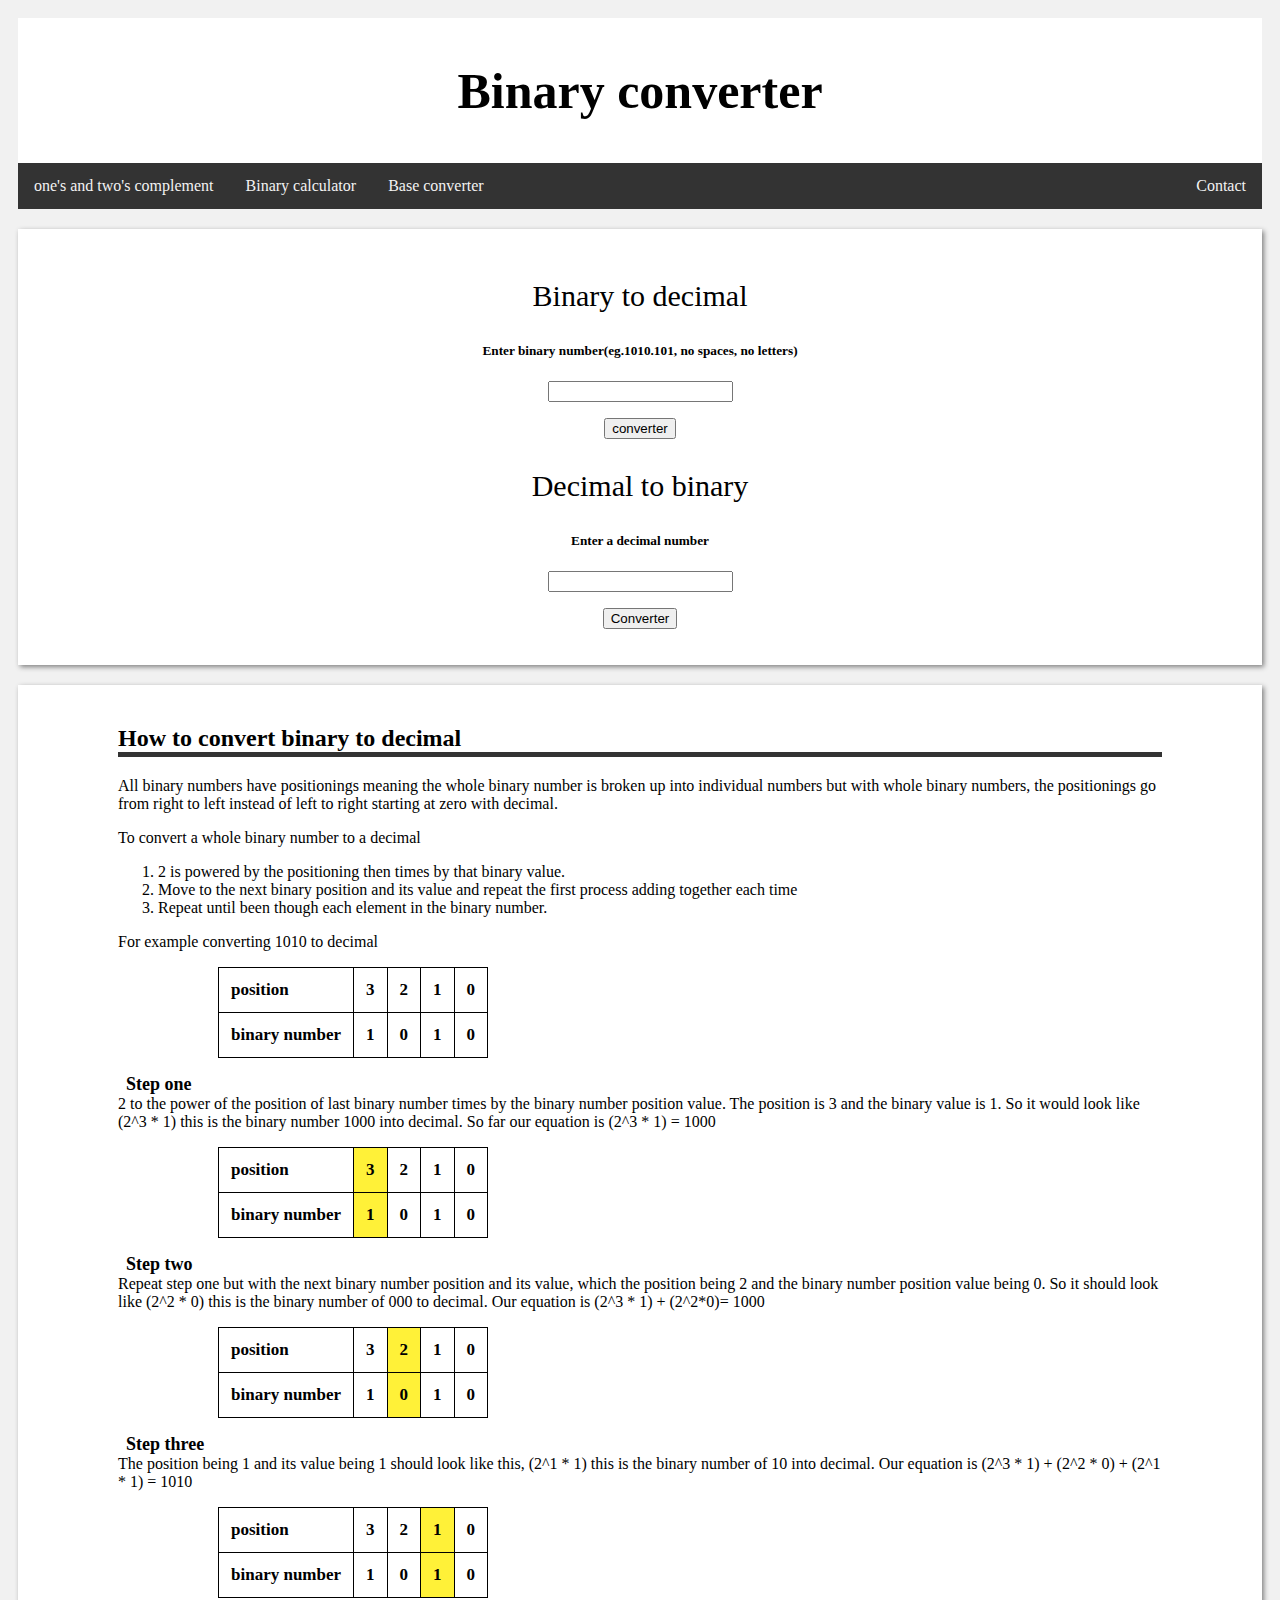
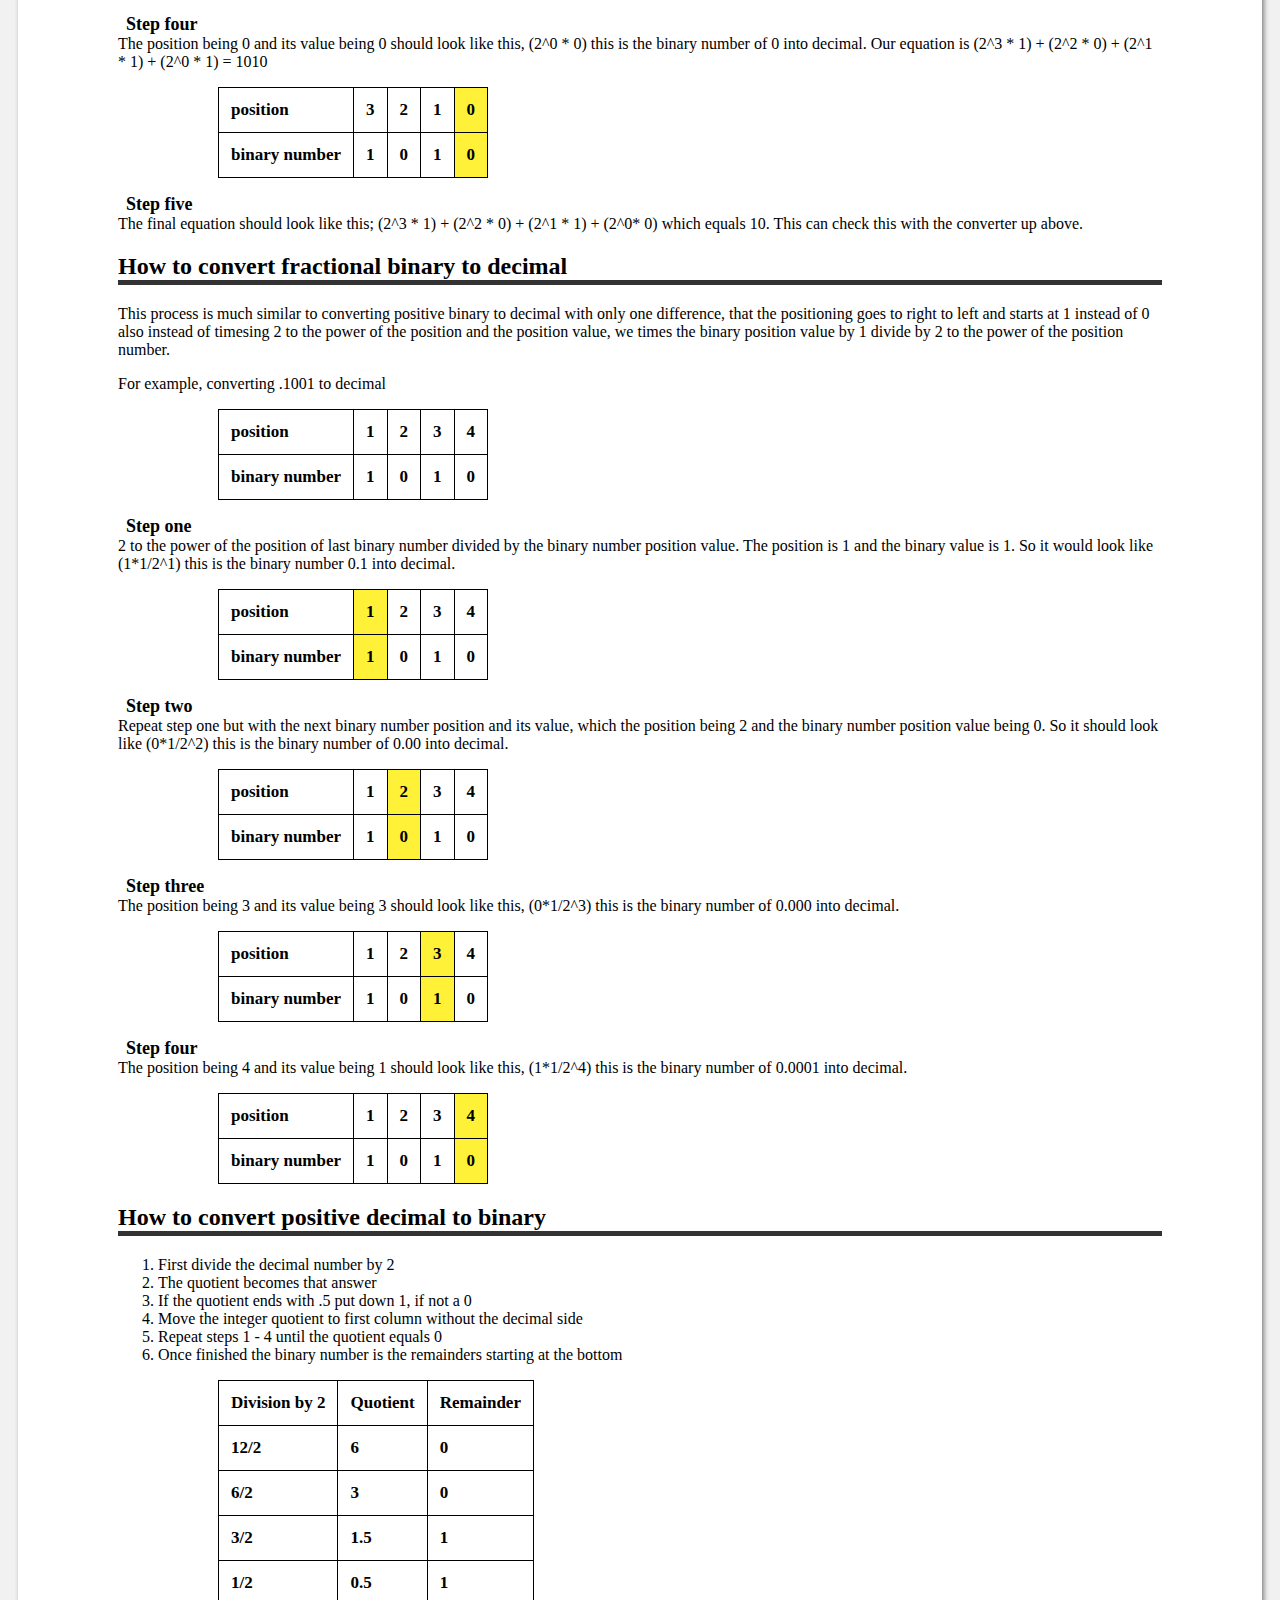
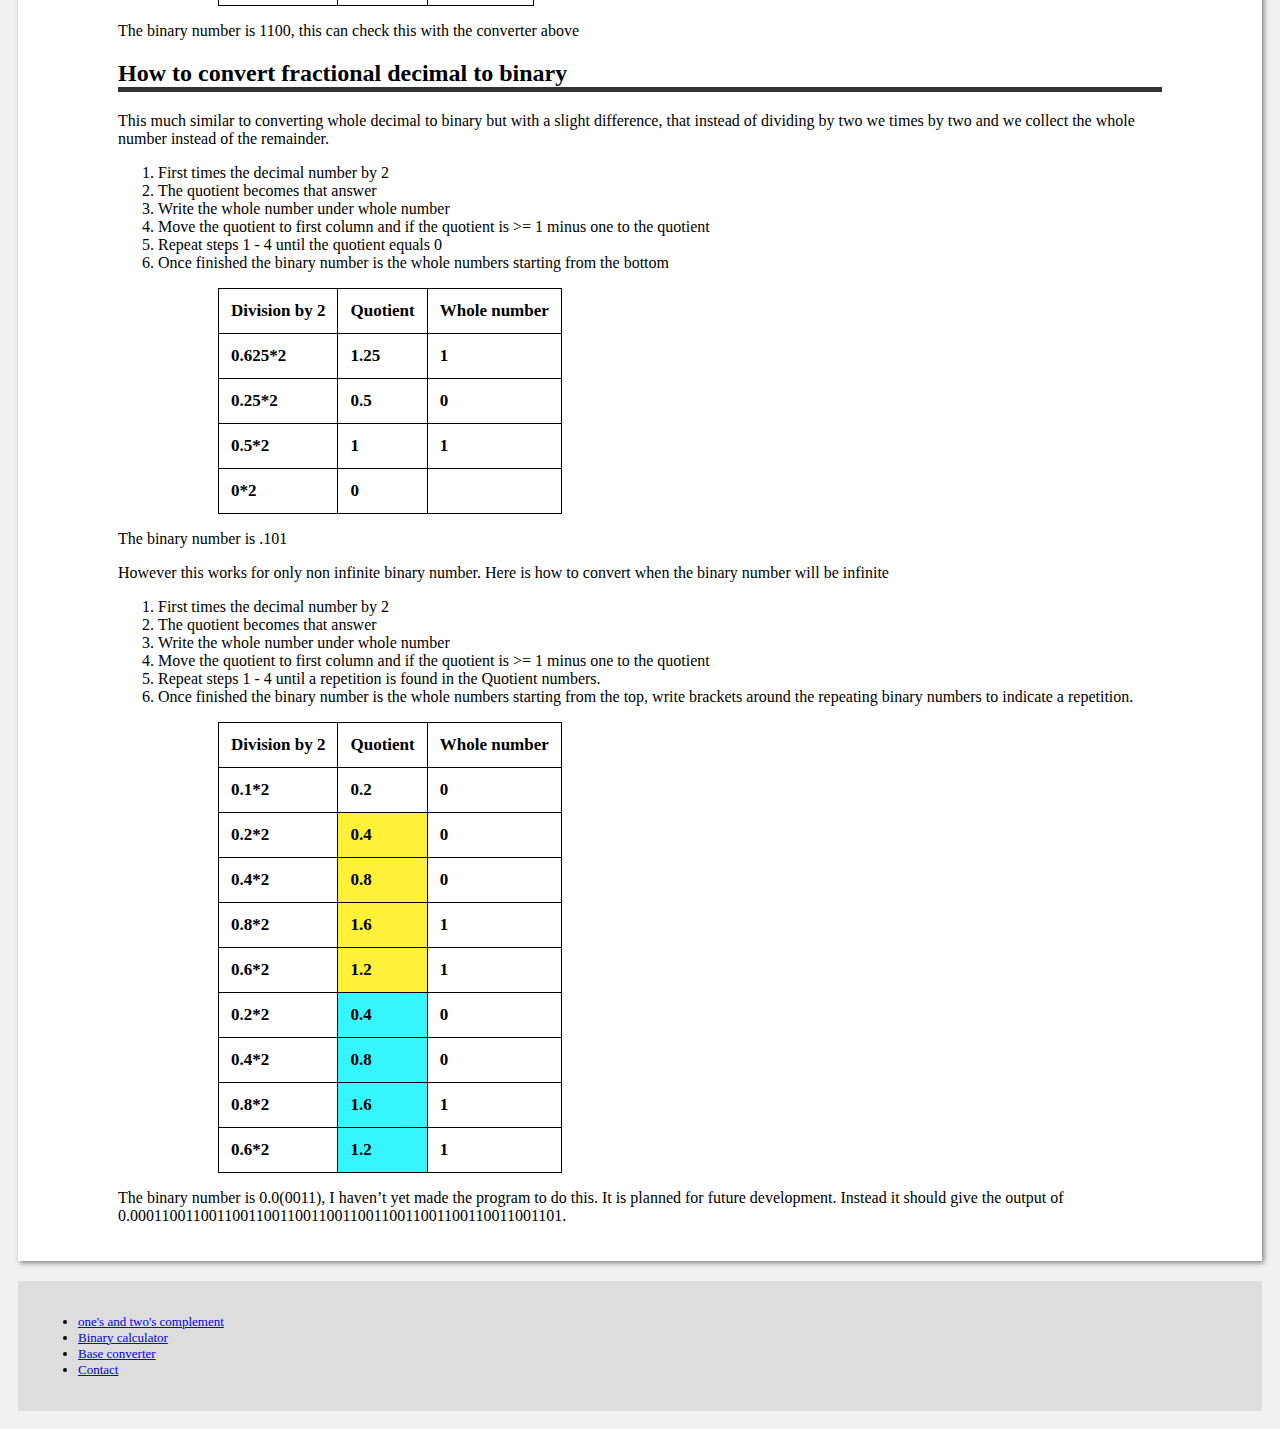
==== index.html @ 607a3d76 "intital comment" ====
<!DOCTYPE html>
<html>
  <head>
      <script src="javaScript.js"></script>
      <link rel="stylesheet" type="text/css" href="Sylesheets.css">
      <link href="https://fonts.googleapis.com/css?family=Fira+Sans" rel="stylesheet">
      <title>Project</title>
  </head>
  <body>

    <div class="header">
      <h1>Binary converter</h1>
    </div>
    <!--this is the links at top of page-->
    <div class="topnav">
      <a href="#">one's and two's complement</a>
      <a href="#">Binary calculator</a>
      <a href="#">Base converter</a>
      <a href="#" style="float:right">Contact</a>
    </div>

    <div class="row">

          <div class="card">
              <div class="column">
                  <p class="heading">Binary to decimal</p>
                  <h5>Enter binary number(eg.1010.101, no spaces, no letters)</h5>
                  <div id="bin_to_dec_body">
                      <p><input type="text" id="num1"></p>
                      <button type="button" onclick="converter()">converter</button>
                      <p id="yeah"></p>
                  </div>
                  <p class="heading">Decimal to binary</h2>
                  <h5>Enter a decimal number</h5>
                  <div id="dec_to_bin_body">
                      <p><input title="num2" type="text" id="num2"></p>
                      <button type="button" onclick="converter1()">Converter</button>
                      <p id="output2"></p>
                  </div>
              </div>

          </div>
          <div class="card">
              <h2>How to convert binary to decimal</h2>
              <p>All binary numbers have positionings meaning the whole binary number is broken up into individual numbers but with whole binary numbers, the positionings go from right to left instead of left to right starting at zero with decimal.</p>
              <p>To convert a whole binary number to a decimal</p>
              <ol>
                <li>2 is powered by the positioning then times by that binary value.</li>
                <li>Move to the next binary position and its value and repeat the first process adding together each time</li>
                <li>Repeat until been though each element in the binary number. </li>
              </ol>
              <P>For example converting 1010 to decimal</p>
              <table>
                <tr>
                  <td>position</td>
                  <td>3</td>
                  <td>2</td>
                  <td>1</td>
                  <td>0</td>
                </tr>
                <tr>
                  <td>binary number</td>
                  <td>1</td>
                  <td>0</td>
                  <td>1</td>
                  <td>0</td>
                </tr>

              </table>

              <p><span class="bold">Step one</span><br>2 to the power of the position of last binary number times by the binary number position value. The position is 3 and the binary value is 1. So it would look like (2^3 * 1) this is the binary number 1000 into decimal. So far our equation is (2^3 * 1) = 1000</p>
              <table>
                <tr>
                  <td>position</td>
                  <td class="yellow">3</td>
                  <td>2</td>
                  <td>1</td>
                  <td>0</td>
                </tr>
                <tr>
                  <td>binary number</td>
                  <td class="yellow">1</td>
                  <td>0</td>
                  <td>1</td>
                  <td>0</td>
                </tr>

              </table>
              <p><span class="bold">Step two</span><br>Repeat step one but with the next binary number position and its value, which the position being 2 and the binary number position value being 0. So it should look like (2^2 * 0) this is the binary number of 000 to decimal. Our equation is (2^3 * 1) + (2^2*0)= 1000</p>
              <table>
                <tr>
                  <td>position</td>
                  <td>3</td>
                  <td class="yellow">2</td>
                  <td>1</td>
                  <td>0</td>
                </tr>
                <tr>
                  <td>binary number</td>
                  <td>1</td>
                  <td class="yellow">0</td>
                  <td>1</td>
                  <td>0</td>
                </tr>

              </table>
              <p><span class="bold">Step three</span><br>The position being 1 and its value being 1 should look like this, (2^1 * 1) this is the binary number of 10 into decimal. Our equation is (2^3 * 1) + (2^2 * 0) + (2^1 * 1) = 1010</p>
              <table>
                <tr>
                  <td>position</td>
                  <td>3</td>
                  <td>2</td>
                  <td class="yellow">1</td>
                  <td>0</td>
                </tr>
                <tr>
                  <td>binary number</td>
                  <td>1</td>
                  <td>0</td>
                  <td class="yellow">1</td>
                  <td>0</td>
                </tr>

              </table>
              <p><span class="bold">Step four</span><br>
              The position being 0 and its value being 0 should look like this, (2^0 * 0) this is the binary number of 0 into decimal. Our equation is (2^3 * 1) + (2^2 * 0) + (2^1 * 1) + (2^0 * 1) = 1010</p>
              <table>
                <tr>
                  <td>position</td>
                  <td>3</td>
                  <td>2</td>
                  <td>1</td>
                  <td class="yellow">0</td>
                </tr>
                <tr>
                  <td>binary number</td>
                  <td>1</td>
                  <td>0</td>
                  <td>1</td>
                  <td class="yellow">0</td>
                </tr>

              </table>
              <p><span class="bold">Step five</span><br>
              The final equation should look like this; (2^3 * 1) + (2^2 * 0) + (2^1 * 1) + (2^0* 0) which equals 10. This can check this with the converter up above. </p>

              <h2>How to convert fractional binary to decimal</h2>
              <p>This process is much similar to converting positive binary to decimal with only one difference, that the positioning goes to right to left and starts at 1 instead of 0 also instead of timesing 2 to the power of the position and the position value, we times the binary position value by 1 divide by 2 to the power of the position number. </p>
              <p>For example, converting .1001 to decimal</p>
              <table>
                  <tr>
                    <td>position</td>
                    <td>1</td>
                    <td>2</td>
                    <td>3</td>
                    <td>4</td>
                  </tr>
                  <tr>
                    <td>binary number</td>
                    <td>1</td>
                    <td>0</td>
                    <td>1</td>
                    <td>0</td>
                  </tr>

              </table>
              <p><span class="bold">Step one</span><br>2 to the power of the position of last binary number divided by the binary number position value. The position is 1 and the binary value is 1. So it would look like (1*1/2^1) this is the binary number 0.1 into decimal.</p>
              <table>
                  <tr>
                    <td>position</td>
                    <td class="yellow">1</td>
                    <td>2</td>
                    <td>3</td>
                    <td>4</td>
                  </tr>
                  <tr>
                    <td>binary number</td>
                    <td class="yellow">1</td>
                    <td>0</td>
                    <td>1</td>
                    <td>0</td>
                  </tr>

              </table>
              <p><span class="bold">Step two</span><br>Repeat step one but with the next binary number position and its value, which the position being 2 and the binary number position value being 0. So it should look like (0*1/2^2) this is the binary number of 0.00 into decimal.</p>
              <table>
                  <tr>
                    <td>position</td>
                    <td>1</td>
                    <td class="yellow">2</td>
                    <td>3</td>
                    <td>4</td>
                  </tr>
                  <tr>
                    <td>binary number</td>
                    <td>1</td>
                    <td class="yellow">0</td>
                    <td>1</td>
                    <td>0</td>
                  </tr>
              </table>
              <p><span class="bold">Step three</span><br>The position being 3 and its value being 3 should look like this, (0*1/2^3) this is the binary number of 0.000 into decimal.</p>
              <table>
                  <tr>
                    <td>position</td>
                    <td>1</td>
                    <td>2</td>
                    <td class="yellow">3</td>
                    <td>4</td>
                  </tr>
                  <tr>
                    <td>binary number</td>
                    <td>1</td>
                    <td>0</td>
                    <td class="yellow">1</td>
                    <td>0</td>
                  </tr>
              </table>
              <p><span class="bold">Step four</span><br>The position being 4 and its value being 1 should look like this, (1*1/2^4) this is the binary number of 0.0001 into decimal.</p>
              <table>
                  <tr>
                    <td>position</td>
                    <td>1</td>
                    <td>2</td>
                    <td>3</td>
                    <td class="yellow">4</td>
                  </tr>
                  <tr>
                    <td>binary number</td>
                    <td>1</td>
                    <td>0</td>
                    <td>1</td>
                    <td class="yellow">0</td>
                  </tr>
              </table>
              <h2>How to convert positive decimal to binary</h2>
              <ol>
                  <li>First divide the decimal number by 2</li>
                  <li>The quotient becomes that answer</li>
                  <li>If the quotient ends with .5 put down 1, if not a 0</li>
                  <li>Move the integer quotient to first column without the decimal side</li>
                  <li>Repeat steps 1 - 4 until the quotient equals 0</li>
                  <li>Once finished the binary number is the remainders starting at the bottom</li>
              </ol>
              <table>
                <tr>
                  <td>Division by 2</td>
                  <td>Quotient</td>
                  <td>Remainder</td>
                </tr>
                <tr>
                  <td>12/2</td>
                  <td>6</td>
                  <td>0</td>
                </tr>
                <tr>
                  <td>6/2</td>
                  <td>3</td>
                  <td>0</td>
                </tr>
                <tr>
                  <td>3/2</td>
                  <td>1.5</td>
                  <td>1</td>
                </tr>
                <tr>
                  <td>1/2</td>
                  <td>0.5</td>
                  <td>1</td>
                </tr>
              </table>
              <p>The binary number is 1100, this can check this with the converter above</p>
              <h2>How to convert fractional decimal to binary</h2>
              <p>This much similar to converting whole decimal to binary but with a slight difference, that instead of dividing by two we times by two and we collect the whole number instead of the remainder.</p>
              <ol>
                <li>First times the decimal number by 2</li>
                <li>The quotient becomes that answer</li>
                <li>Write the whole number under whole number</li>
                <li>Move the quotient to first column and if the quotient is >= 1 minus one to the quotient</li>
                <li>Repeat steps 1 - 4 until the quotient equals 0</li>
                <li>Once finished the binary number is the whole numbers starting from the bottom</li>
              </ol>
              <table>
                <tr>
                  <td>Division by 2</td>
                  <td>Quotient</td>
                  <td>Whole number</td>
                </tr>
                <tr>
                  <td>0.625*2</td>
                  <td>1.25</td>
                  <td>1</td>
                </tr>
                <tr>
                  <td>0.25*2</td>
                  <td>0.5</td>
                  <td>0</td>
                </tr>
                <tr>
                  <td>0.5*2</td>
                  <td>1</td>
                  <td>1</td>
                </tr>
                <tr>
                  <td>0*2</td>
                  <td>0</td>
                  <td></td>
                </tr>
              </table>
              <p>The binary number is .101</p>
              <p>However this works for only non infinite binary number. Here is how to convert when the binary number will be infinite </p>
              <ol>
                <li>First times the decimal number by 2</li>
                <li>The quotient becomes that answer</li>
                <li>Write the whole number under whole number</li>
                <li>Move the quotient to first column and if the quotient is >= 1 minus one to the quotient</li>
                <li>Repeat steps 1 - 4 until a repetition is found in the Quotient numbers.</li>
                <li>Once finished the binary number is the whole numbers starting from the top, write brackets around the repeating binary numbers to indicate a repetition. </li>
              </ol>
              <table>
                <tr>
                  <td>Division by 2</td>
                  <td>Quotient</td>
                  <td>Whole number</td>
                </tr>
                <tr>
                  <td>0.1*2</td>
                  <td>0.2</td>
                  <td>0</td>
                </tr>
                <tr>
                  <td>0.2*2</td>
                  <td class="yellow">0.4</td>
                  <td>0</td>
                </tr>
                <tr>
                  <td>0.4*2</td>
                  <td class="yellow">0.8</td>
                  <td>0</td>
                </tr>
                <tr>
                  <td>0.8*2</td>
                  <td class="yellow">1.6</td>
                  <td>1</td>
                </tr>
                <tr>
                  <td>0.6*2</td>
                  <td class="yellow">1.2</td>
                  <td>1</td>
                </tr>
                <tr>
                  <td>0.2*2</td>
                  <td class="blue">0.4</td>
                  <td>0</td>
                </tr>
                <tr>
                  <td>0.4*2</td>
                  <td class="blue">0.8</td>
                  <td>0</td>
                </tr>
                <tr>
                  <td>0.8*2</td>
                  <td class="blue">1.6</td>
                  <td>1</td>
                </tr>
                <tr>
                  <td>0.6*2</td>
                  <td class="blue">1.2</td>
                  <td>1</td>
                </tr>
              </table>
              <p>The binary number is 0.0(0011), I haven’t yet made the program to do this. It is planned for future development. Instead it should give the output of 0.0001100110011001100110011001100110011001100110011001101.</p>




          </div>

    </div>
  <!--This is the footer with links-->
    <div class="footer">
      <ul>
        <li><a href="#">one's and two's complement</a></li>
        <li><a href="#">Binary calculator</a></li>
        <li><a href="#">Base converter</a></li>
        <li><a href="#">Contact</a></li>
      </ul>

    </div>

  </body>
</html>
---- Sylesheets.css ----
* {
    box-sizing: border-box;
}

body {
    /*font-family: 'Fira Sans', sans-serif;*/
    padding: 10px;
    background: #f1f1f1;
}

/* Header/Blog Title */
.header {
    padding: 10px;
    text-align: center;
    background: white;
}

.header h1 {
    font-size: 50px;
}

/* Style the top navigation bar */
.topnav {
    overflow: hidden;
    background-color: #333;
}

/* Style the topnav links */
.topnav a {
    float: left;
    display: block;
    color: #f2f2f2;
    text-align: center;
    padding: 14px 16px;
    text-decoration: none;
}

/* Change color on hover */
.topnav a:hover {
    background-color: #ddd;
    color: black;
}

/* Add a card effect for articles */
.card {
    background-color: white;
    padding: 20px 100px 20px 100px;
    margin-top: 20px;
    box-shadow: 2px 2px 5px grey;
}
h2{
  border-bottom: 5px solid #333333;
}
.heading{
  font-size:30px
}
/* Clear floats after the columns */
.row:after {
    content: "";
    display: table;
    clear: both;
}
/*Tables*/
table, tr, td {
    border: 1px solid black;
    border-collapse: collapse;
    padding: 12px;
    font-size: 17px;
    font-weight: bolder;
    margin-left: 100px;
}
.yellow{
  background-color: #fff138;
}
.blue{
  background-color: #37f5ff;
}

/* Footer */
.footer {
    padding: 20px;
    text-align: center;
    background: #ddd;
    margin-top: 20px;
    font-size: small;
    text-align: left;
    color: black;
    text-decoration: none;
}
.column{
  margin: 0 auto;
  display: block;
  text-align: center;
}

.bold{
  font-weight: bolder;
  font-size: 18px;
  margin-left: 8px;
}

/* Responsive layout - when the screen is less than 400px wide, make the navigation links stack on top of each other instead of next to each other */
@media screen and (max-width: 400px) {
    .topnav a {
        float: none;
        width: 100%;
    }
}
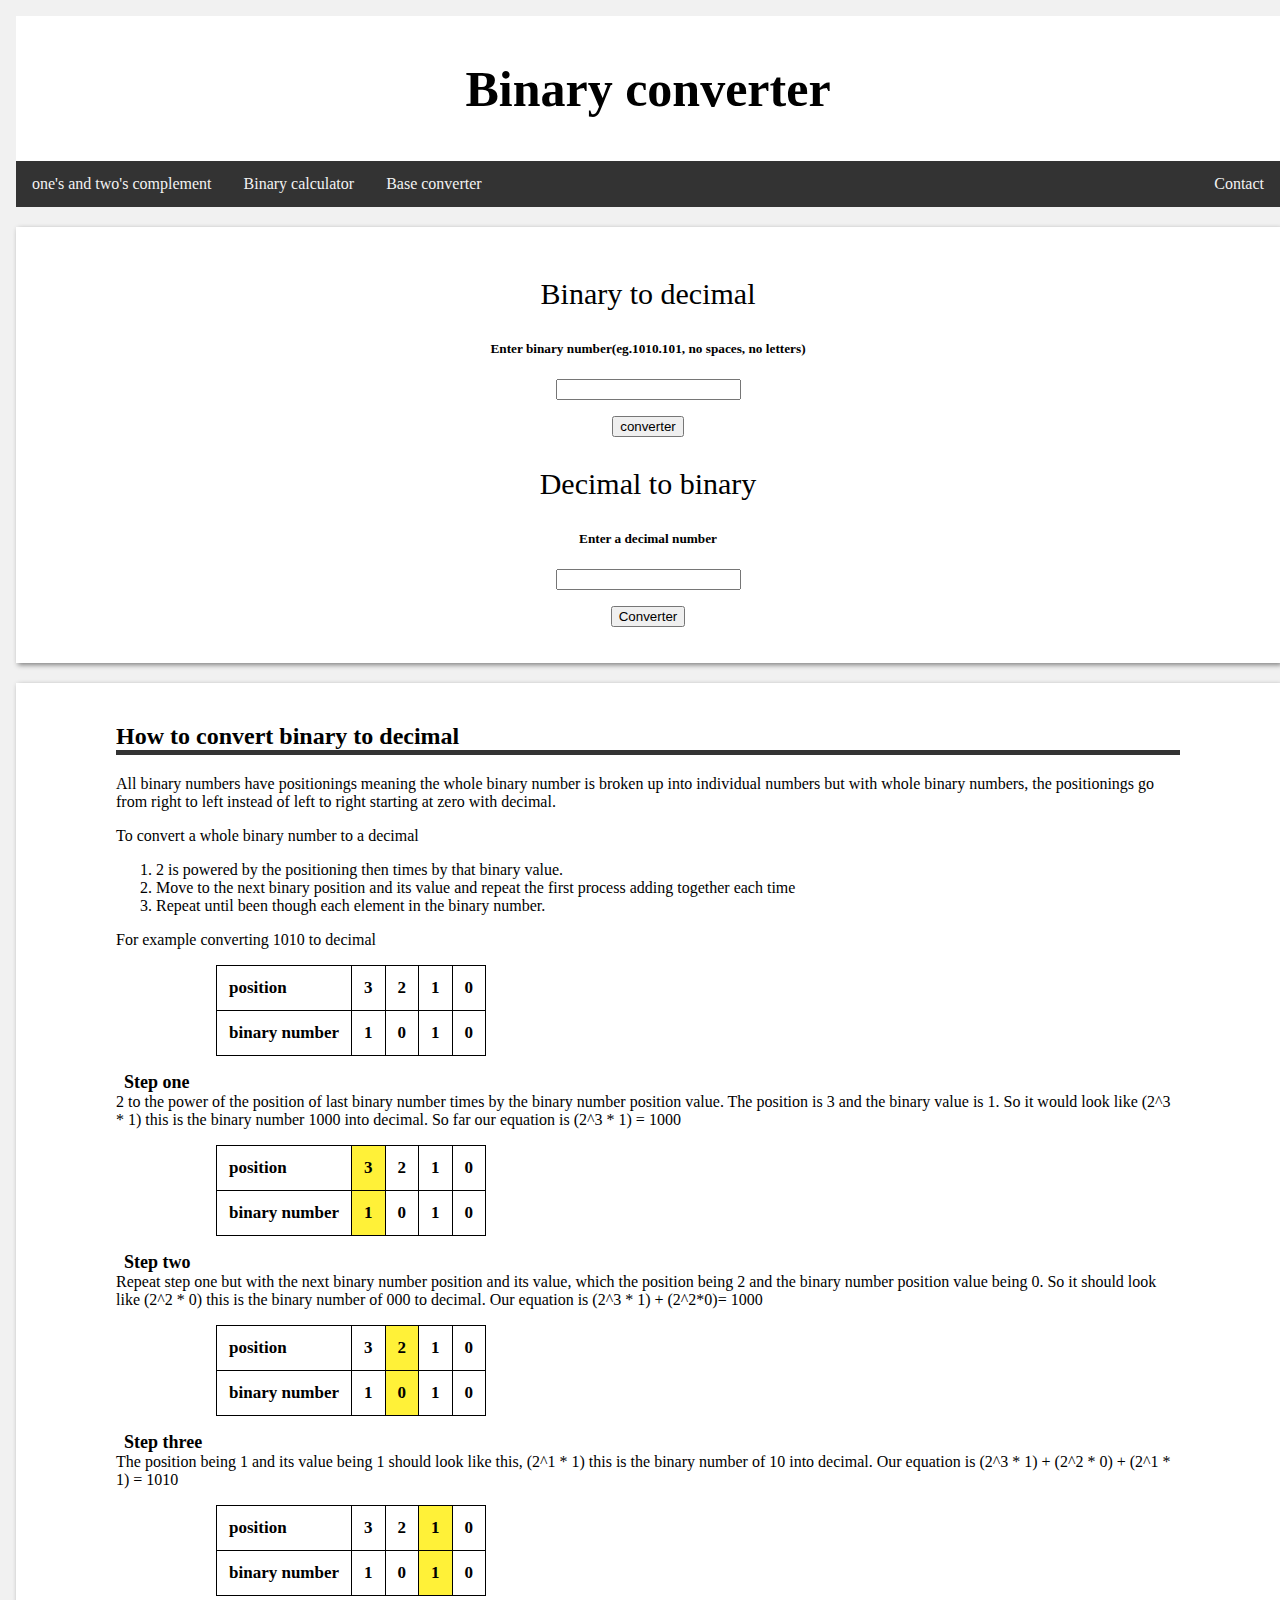
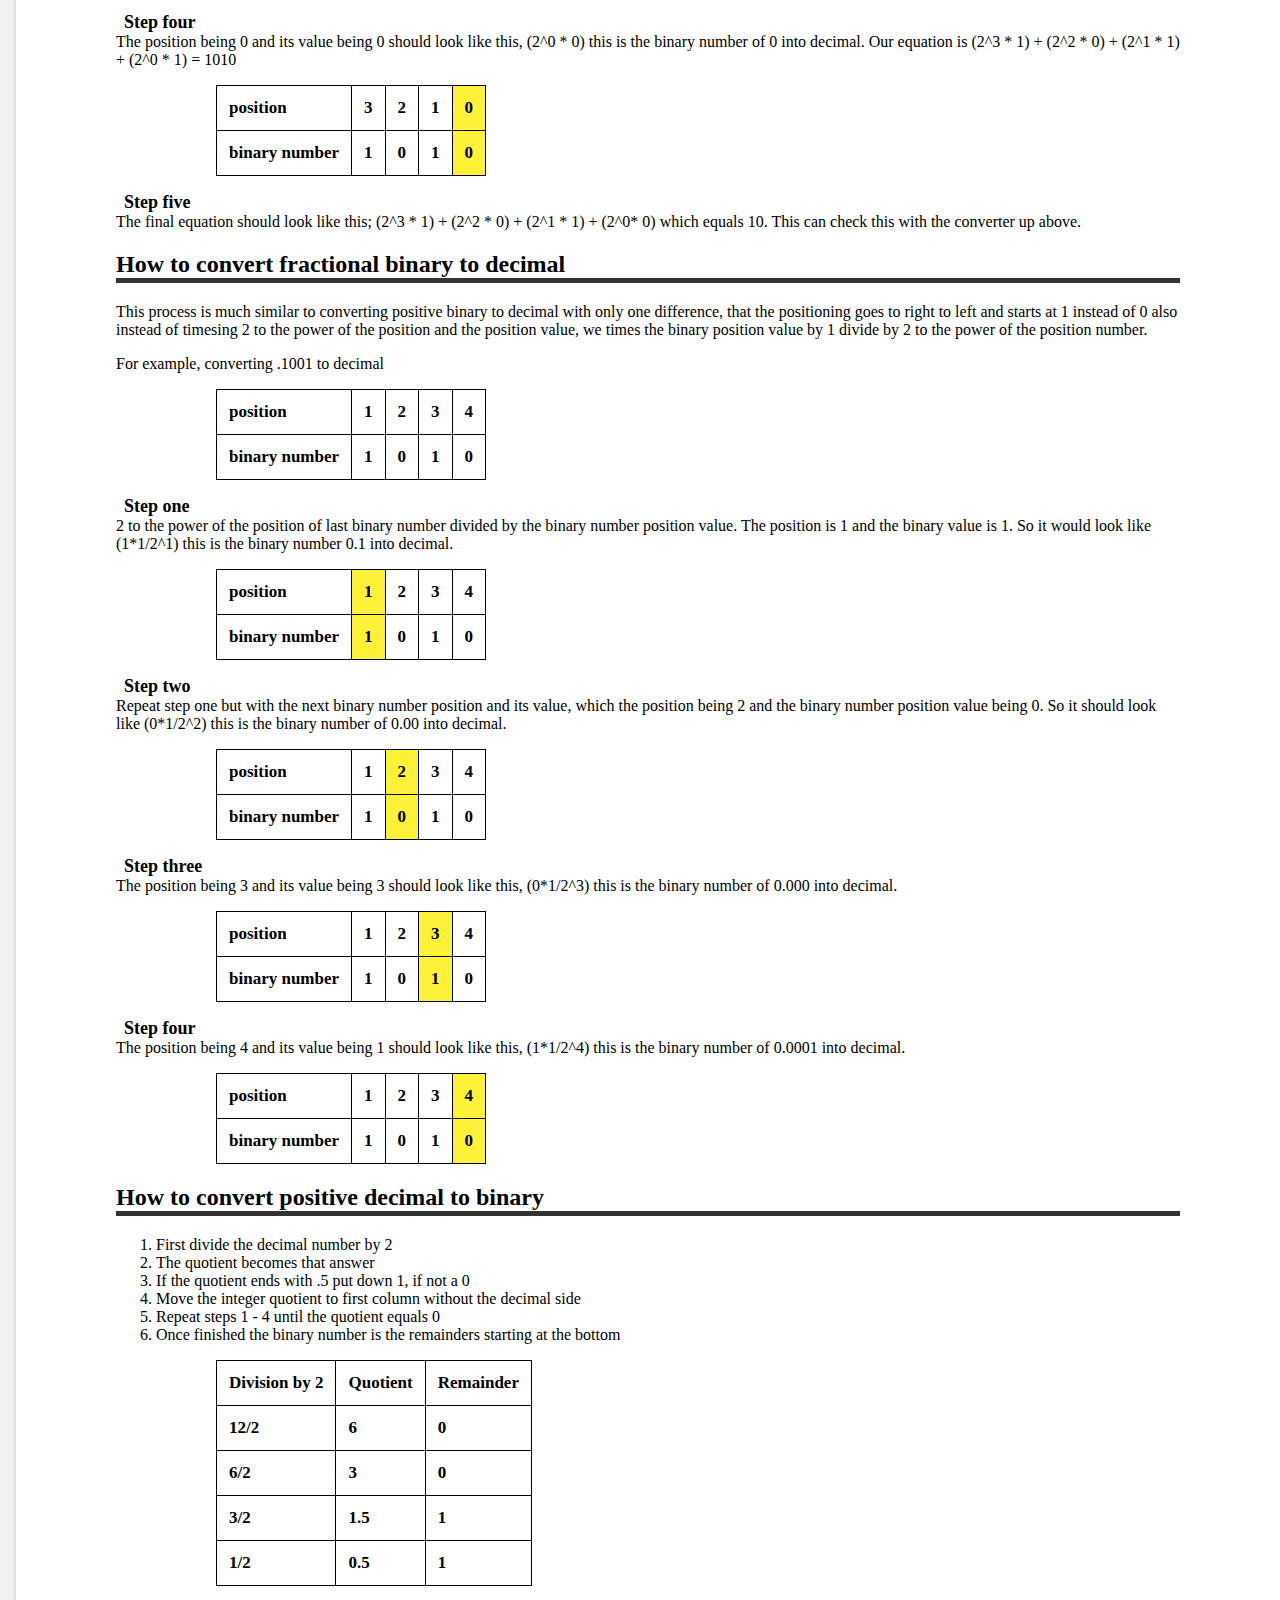
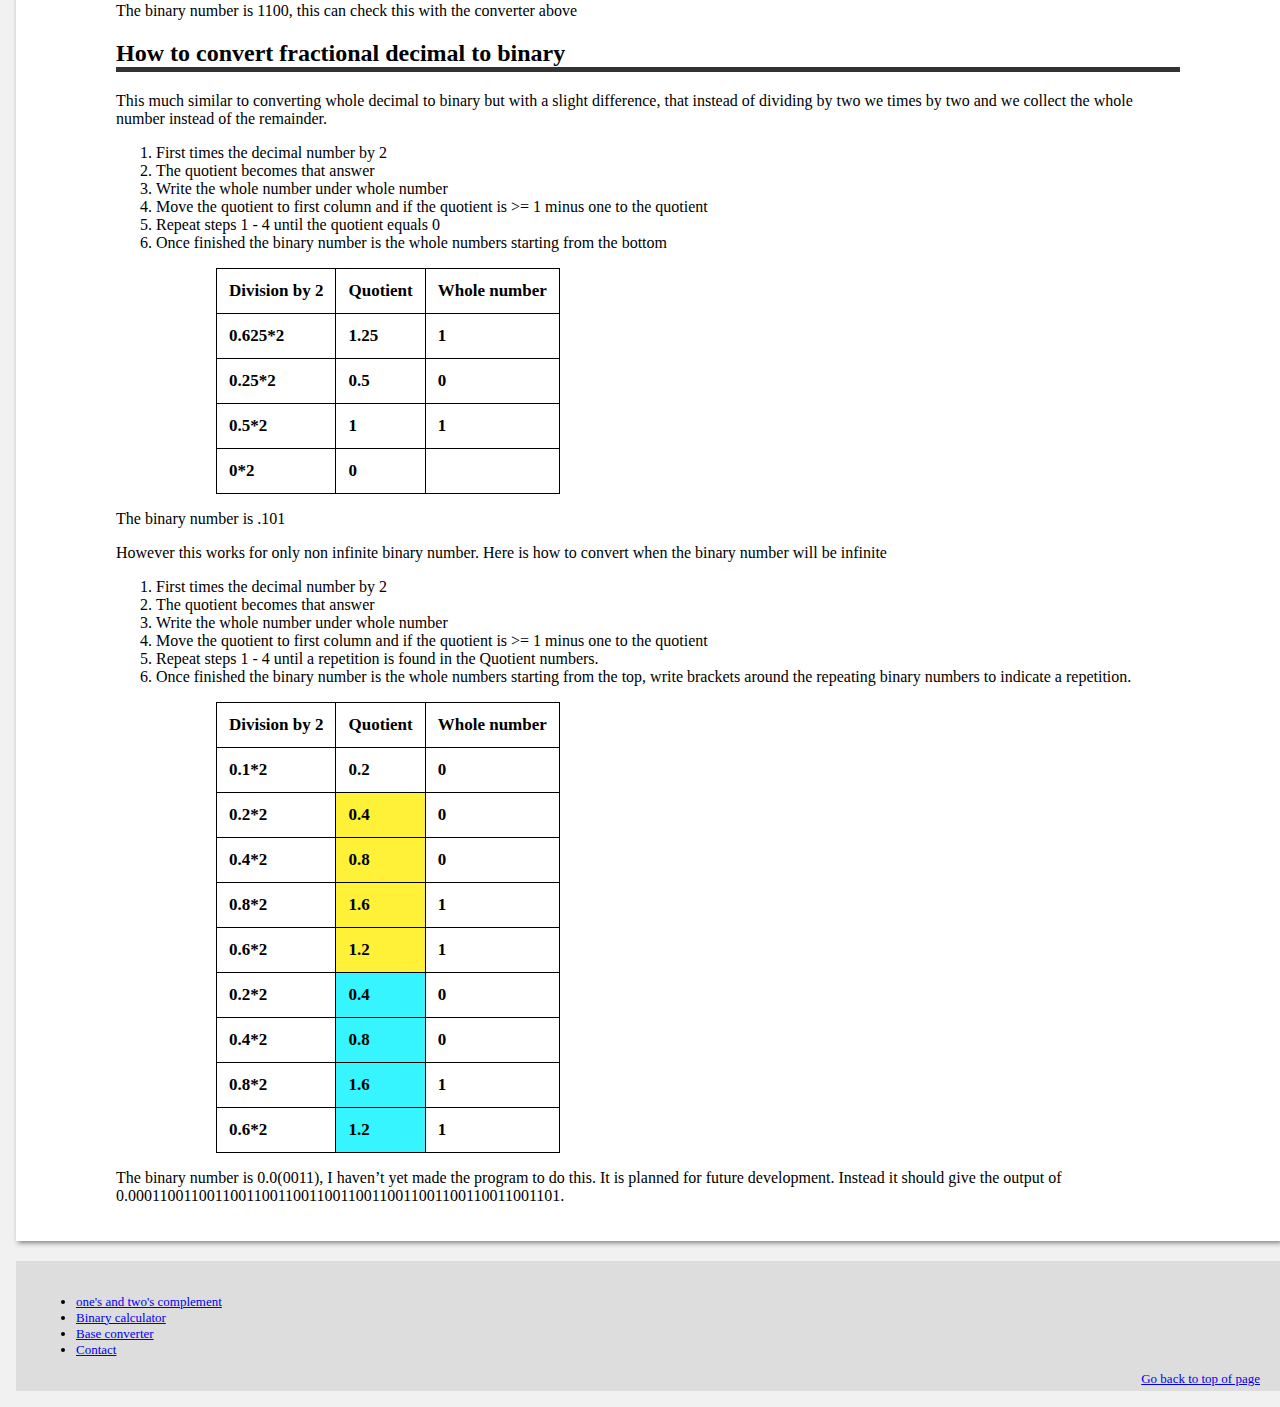
==== commit 89eb51f9: "intital comment" ====
--- a/index.html
+++ b/index.html
@@ -2,14 +2,16 @@
 <!DOCTYPE html>
 <html>
   <head>
+      <!--This import the css and javascript files-->
       <script src="javaScript.js"></script>
       <link rel="stylesheet" type="text/css" href="Sylesheets.css">
       <link href="https://fonts.googleapis.com/css?family=Fira+Sans" rel="stylesheet">
+      <meta name="viewport" content ="width=device-width, initial-scale=1, user-scalable=yes" />
       <title>Project</title>
   </head>
   <body>
-
-    <div class="header">
+    <!--The head of the page with the heading-->
+    <div class="header" name="top">
       <h1>Binary converter</h1>
     </div>
     <!--this is the links at top of page-->
@@ -19,28 +21,30 @@
       <a href="#">Base converter</a>
       <a href="#" style="float:right">Contact</a>
     </div>
-
+    <!--Row is the body of the website-->
     <div class="row">
-
+          <!--Card is the body broken up into smaller sections and this one is about converters-->
           <div class="card">
+              <!--Column is where the converters are located-->
               <div class="column">
                   <p class="heading">Binary to decimal</p>
                   <h5>Enter binary number(eg.1010.101, no spaces, no letters)</h5>
                   <div id="bin_to_dec_body">
                       <p><input type="text" id="num1"></p>
-                      <button type="button" onclick="converter()">converter</button>
+                      <button type="button" onclick="binary_checker()">converter</button>
                       <p id="yeah"></p>
                   </div>
                   <p class="heading">Decimal to binary</h2>
                   <h5>Enter a decimal number</h5>
                   <div id="dec_to_bin_body">
                       <p><input title="num2" type="text" id="num2"></p>
-                      <button type="button" onclick="converter1()">Converter</button>
+                      <button type="button" onclick="decimal_checker()">Converter</button>
                       <p id="output2"></p>
                   </div>
               </div>
 
           </div>
+          <!--This card is about explaining how to convert manually-->
           <div class="card">
               <h2>How to convert binary to decimal</h2>
               <p>All binary numbers have positionings meaning the whole binary number is broken up into individual numbers but with whole binary numbers, the positionings go from right to left instead of left to right starting at zero with decimal.</p>
@@ -386,7 +390,7 @@
         <li><a href="#">Base converter</a></li>
         <li><a href="#">Contact</a></li>
       </ul>
-
+      <a href="#top" style="float:right">Go back to top of page</a>
     </div>
 
   </body>
--- a/Sylesheets.css
+++ b/Sylesheets.css
@@ -4,9 +4,9 @@
 }
 
 body {
-    /*font-family: 'Fira Sans', sans-serif;*/
-    padding: 10px;
+    padding: 8px;
     background: #f1f1f1;
+    width: 100%;
 }
 
 /* Header/Blog Title */
@@ -106,4 +106,11 @@
         float: none;
         width: 100%;
     }
+    body{
+      padding: 5px;
+    }
+    table{
+      padding: 6px;
+    }
+
 }
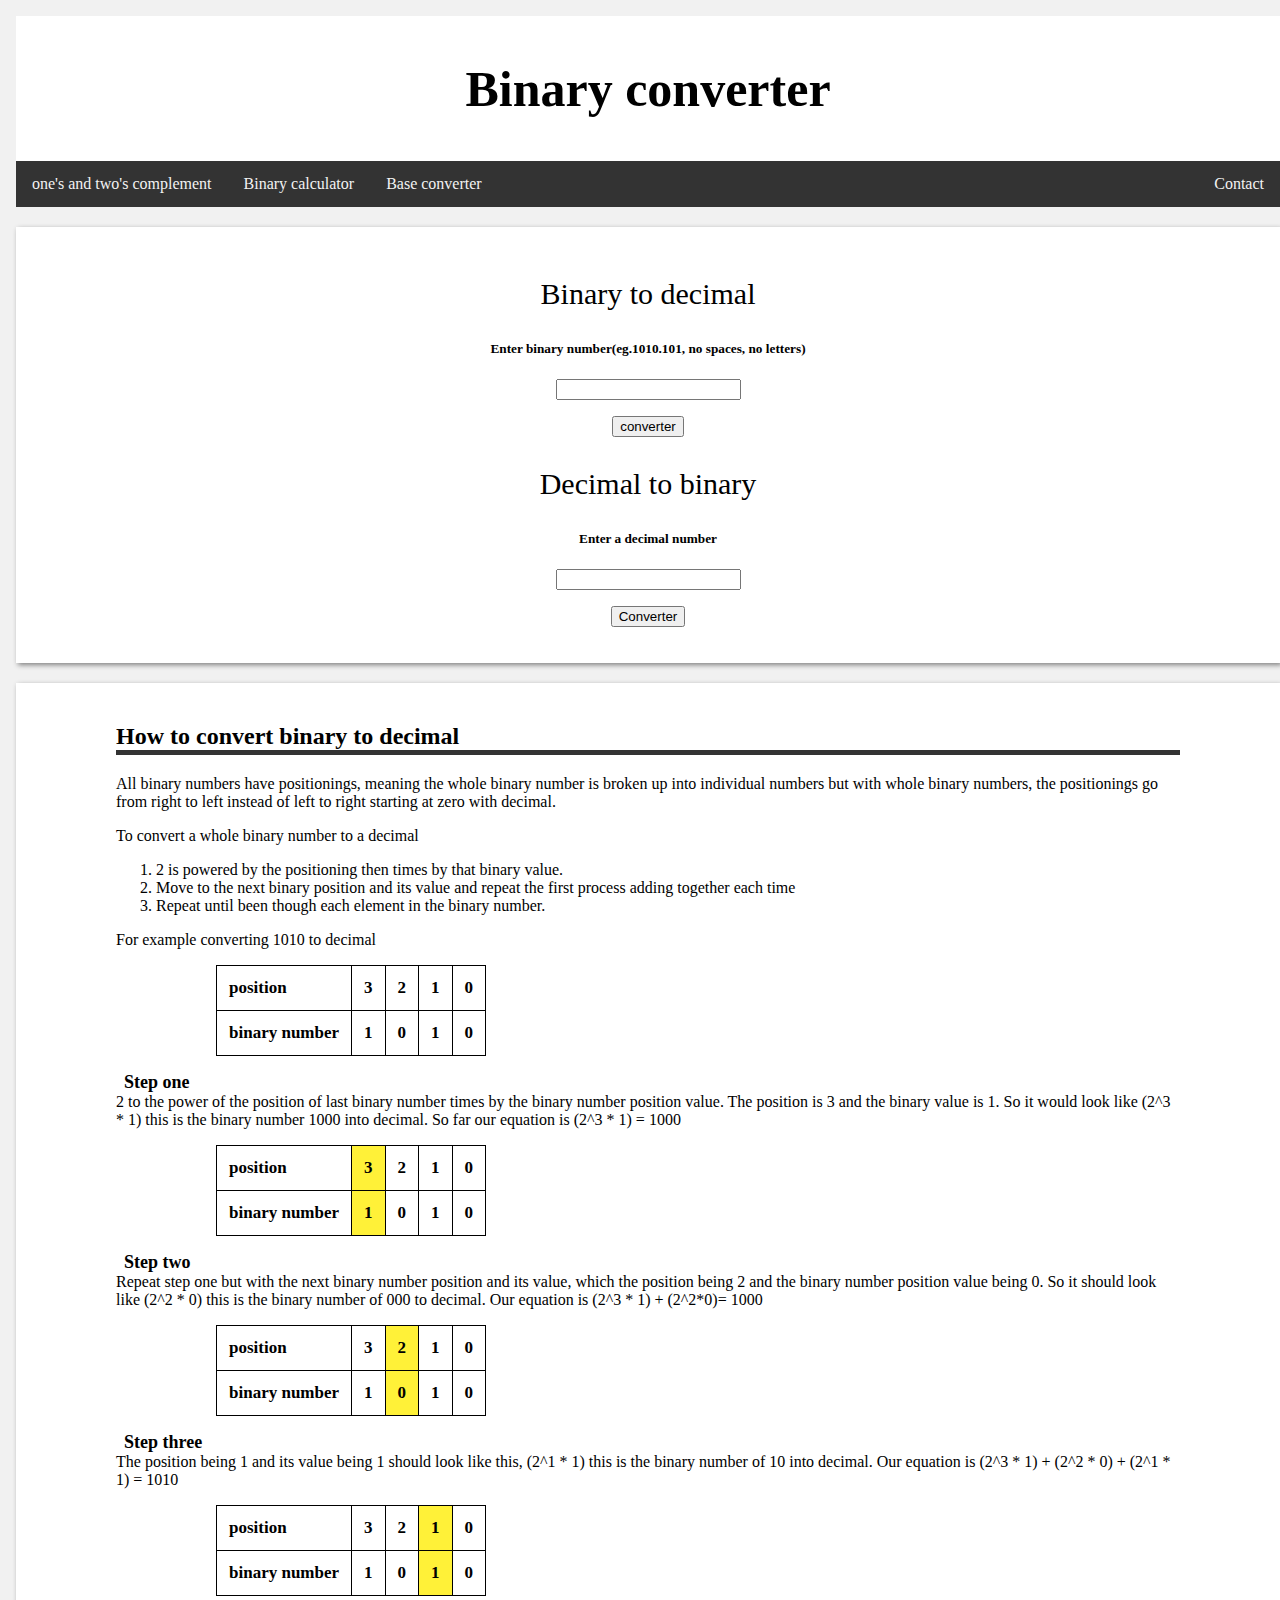
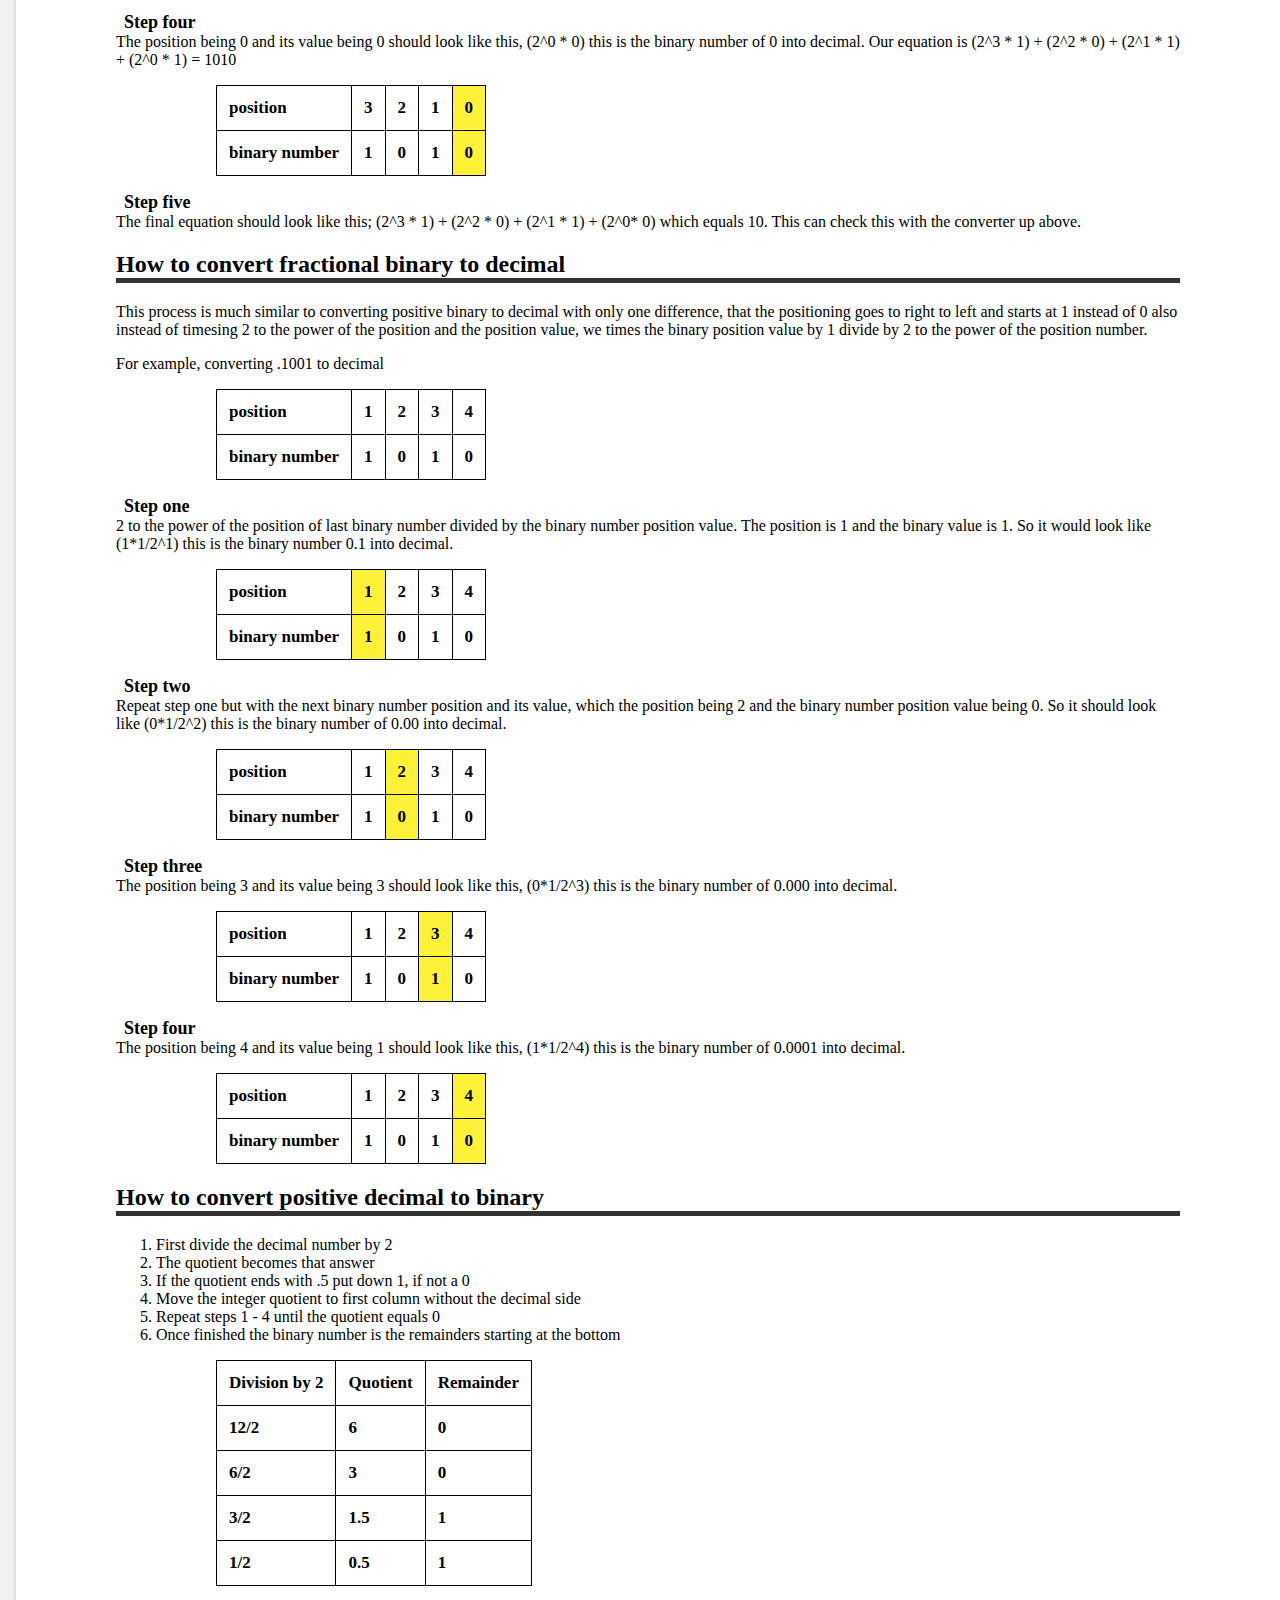
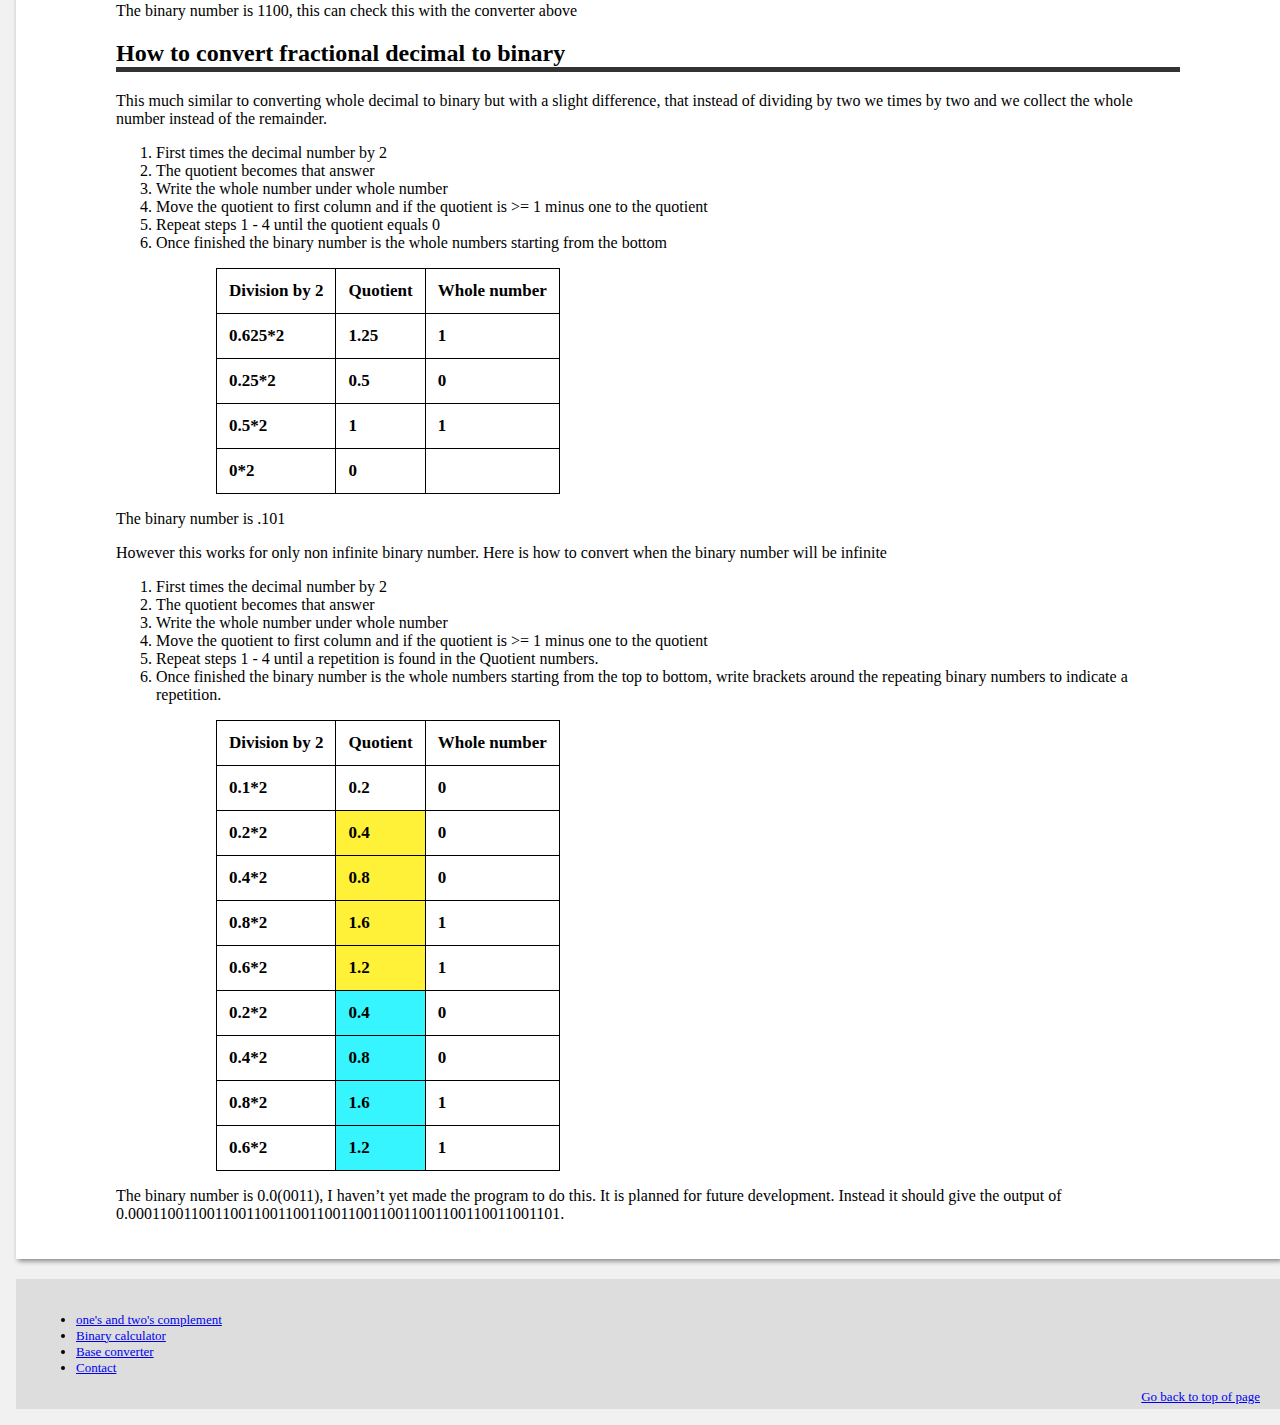
==== commit 54d5271b: "intital comment" ====
--- a/index.html
+++ b/index.html
@@ -47,7 +47,7 @@
           <!--This card is about explaining how to convert manually-->
           <div class="card">
               <h2>How to convert binary to decimal</h2>
-              <p>All binary numbers have positionings meaning the whole binary number is broken up into individual numbers but with whole binary numbers, the positionings go from right to left instead of left to right starting at zero with decimal.</p>
+              <p>All binary numbers have positionings, meaning the whole binary number is broken up into individual numbers but with whole binary numbers, the positionings go from right to left instead of left to right starting at zero with decimal.</p>
               <p>To convert a whole binary number to a decimal</p>
               <ol>
                 <li>2 is powered by the positioning then times by that binary value.</li>
@@ -320,7 +320,7 @@
                 <li>Write the whole number under whole number</li>
                 <li>Move the quotient to first column and if the quotient is >= 1 minus one to the quotient</li>
                 <li>Repeat steps 1 - 4 until a repetition is found in the Quotient numbers.</li>
-                <li>Once finished the binary number is the whole numbers starting from the top, write brackets around the repeating binary numbers to indicate a repetition. </li>
+                <li>Once finished the binary number is the whole numbers starting from the top to bottom, write brackets around the repeating binary numbers to indicate a repetition. </li>
               </ol>
               <table>
                 <tr>
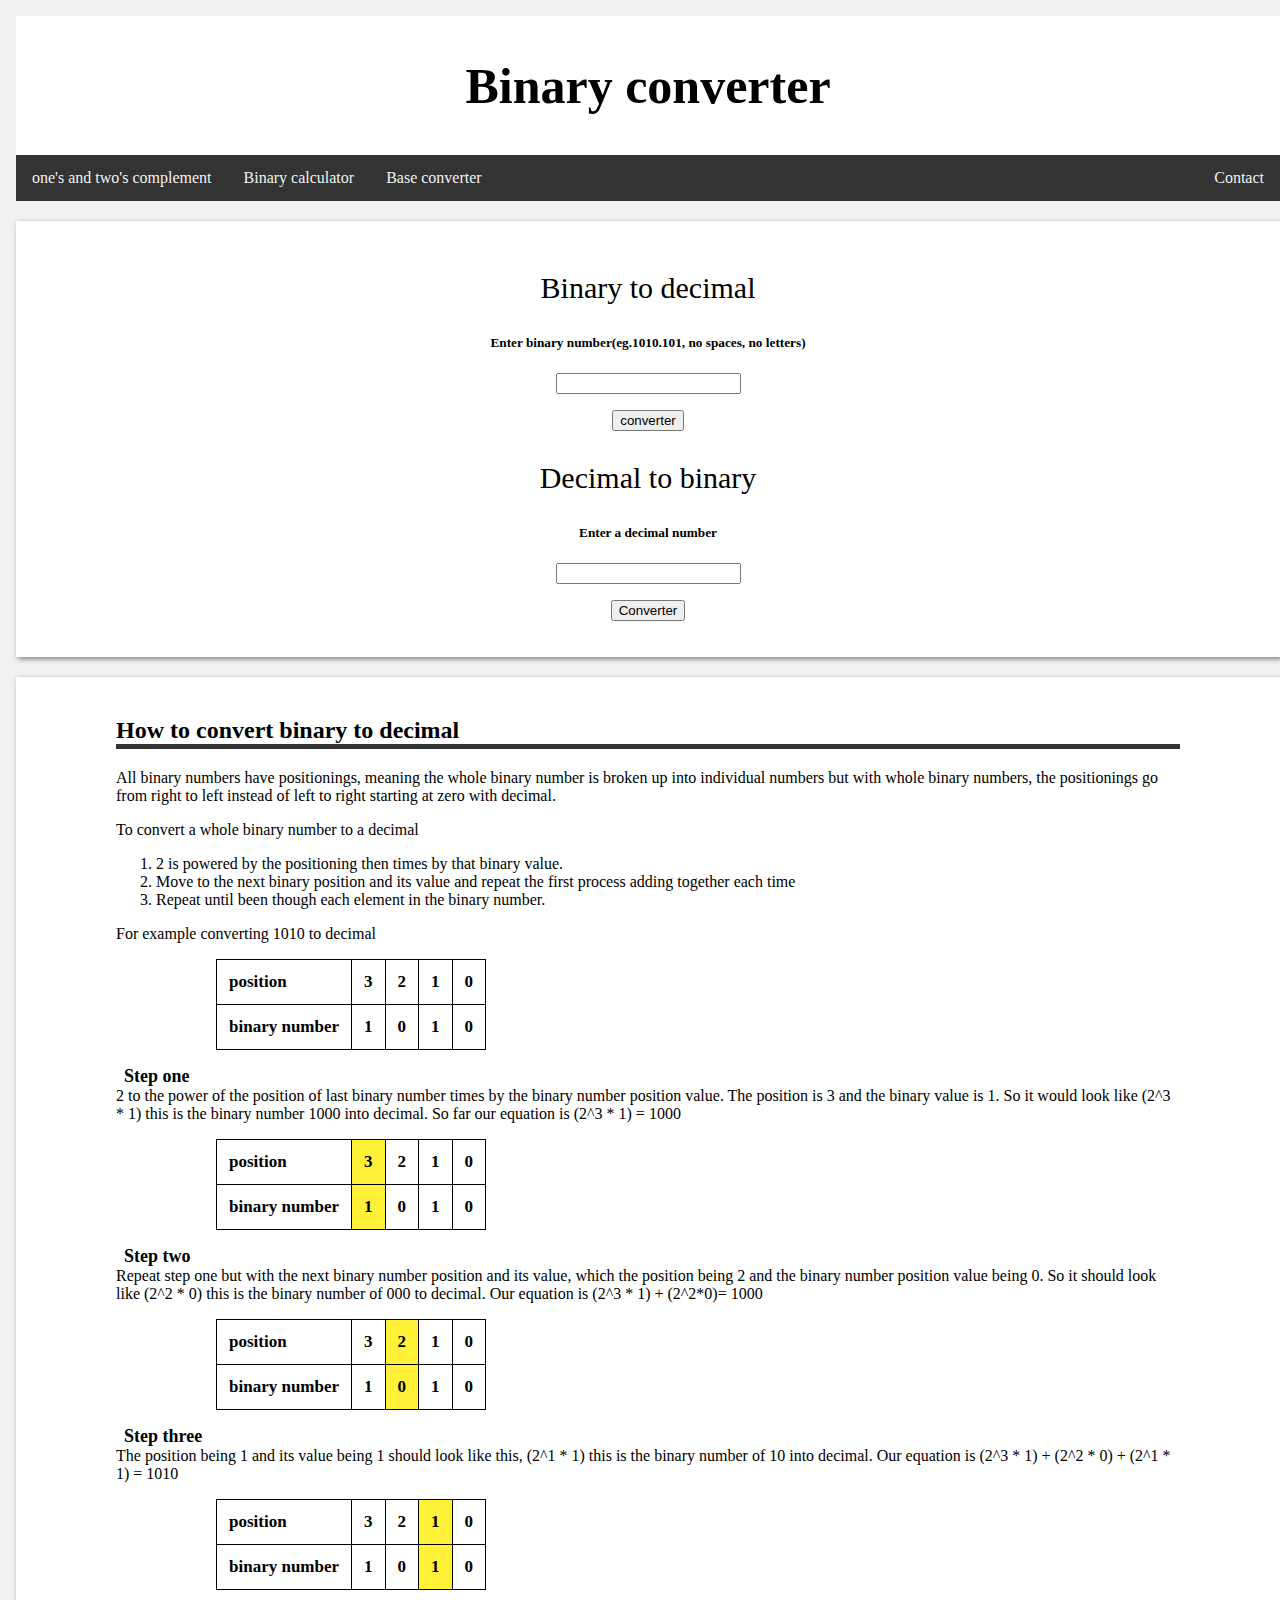
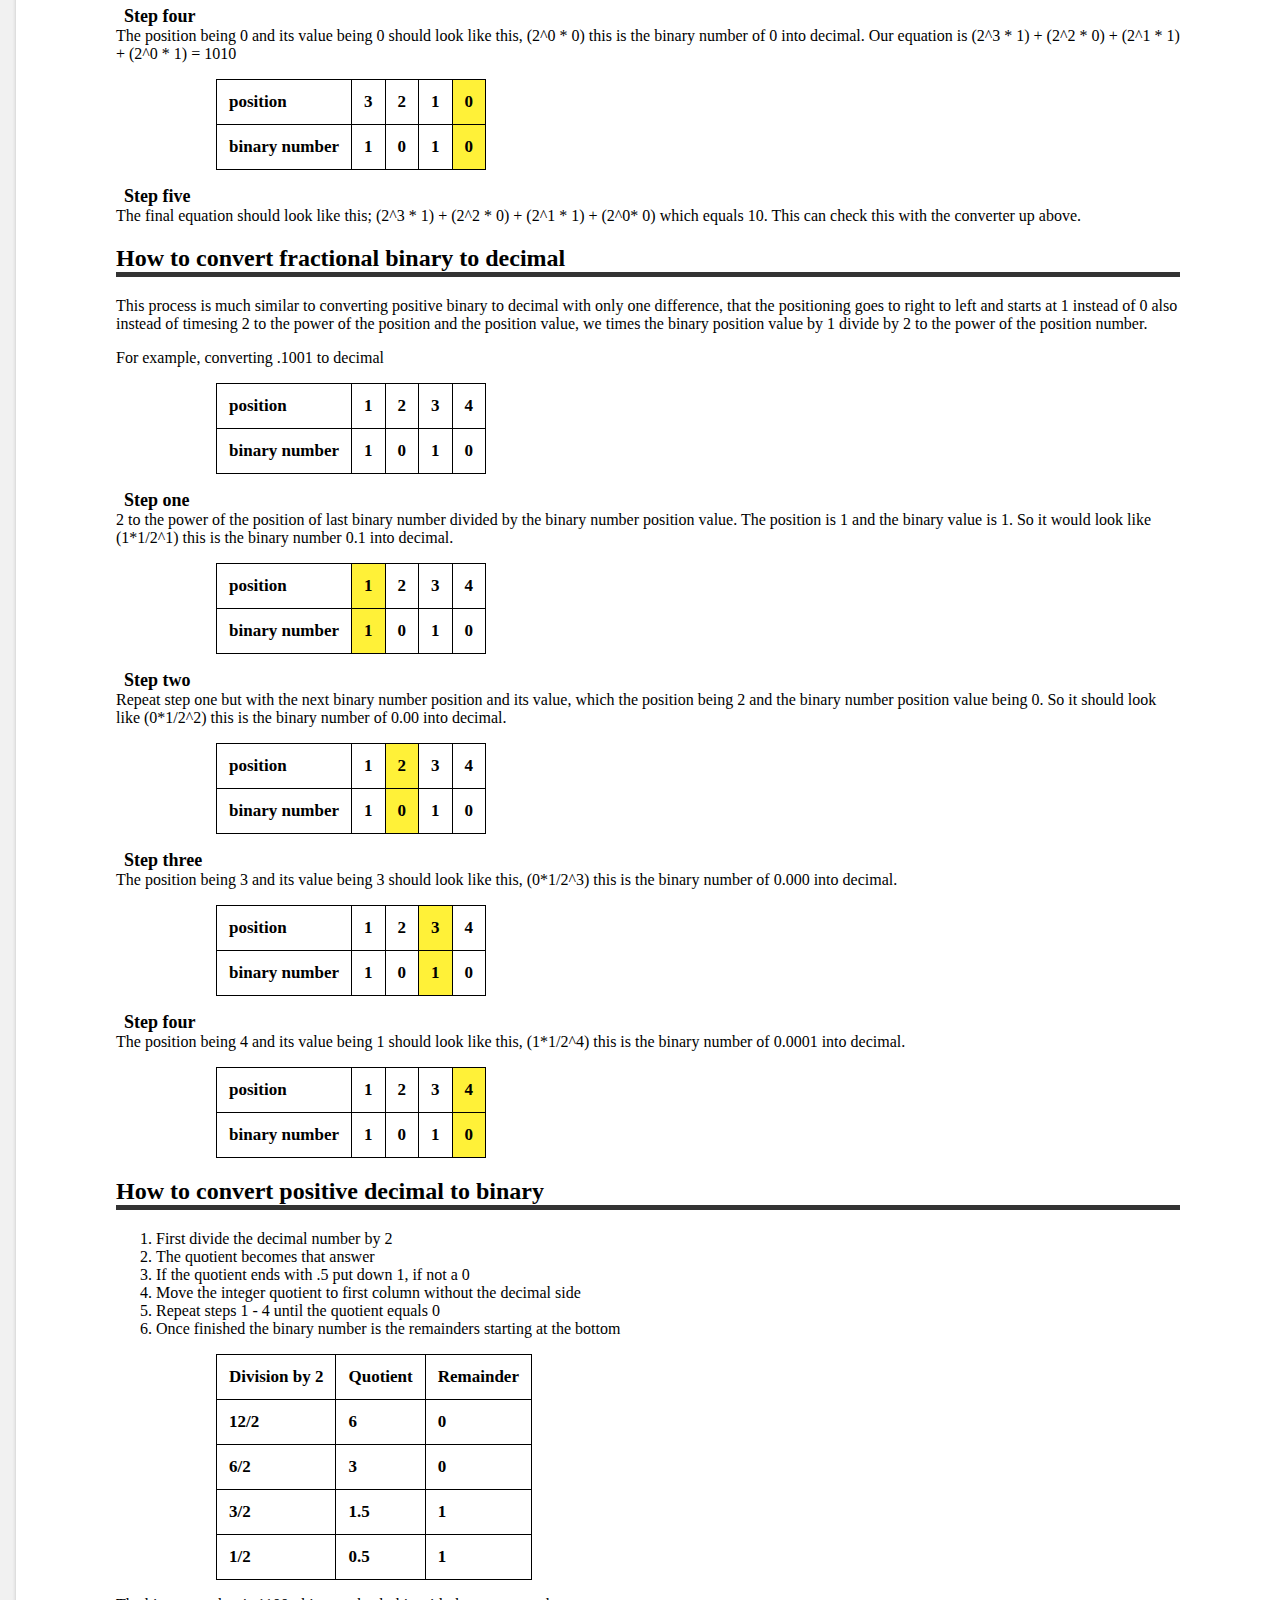
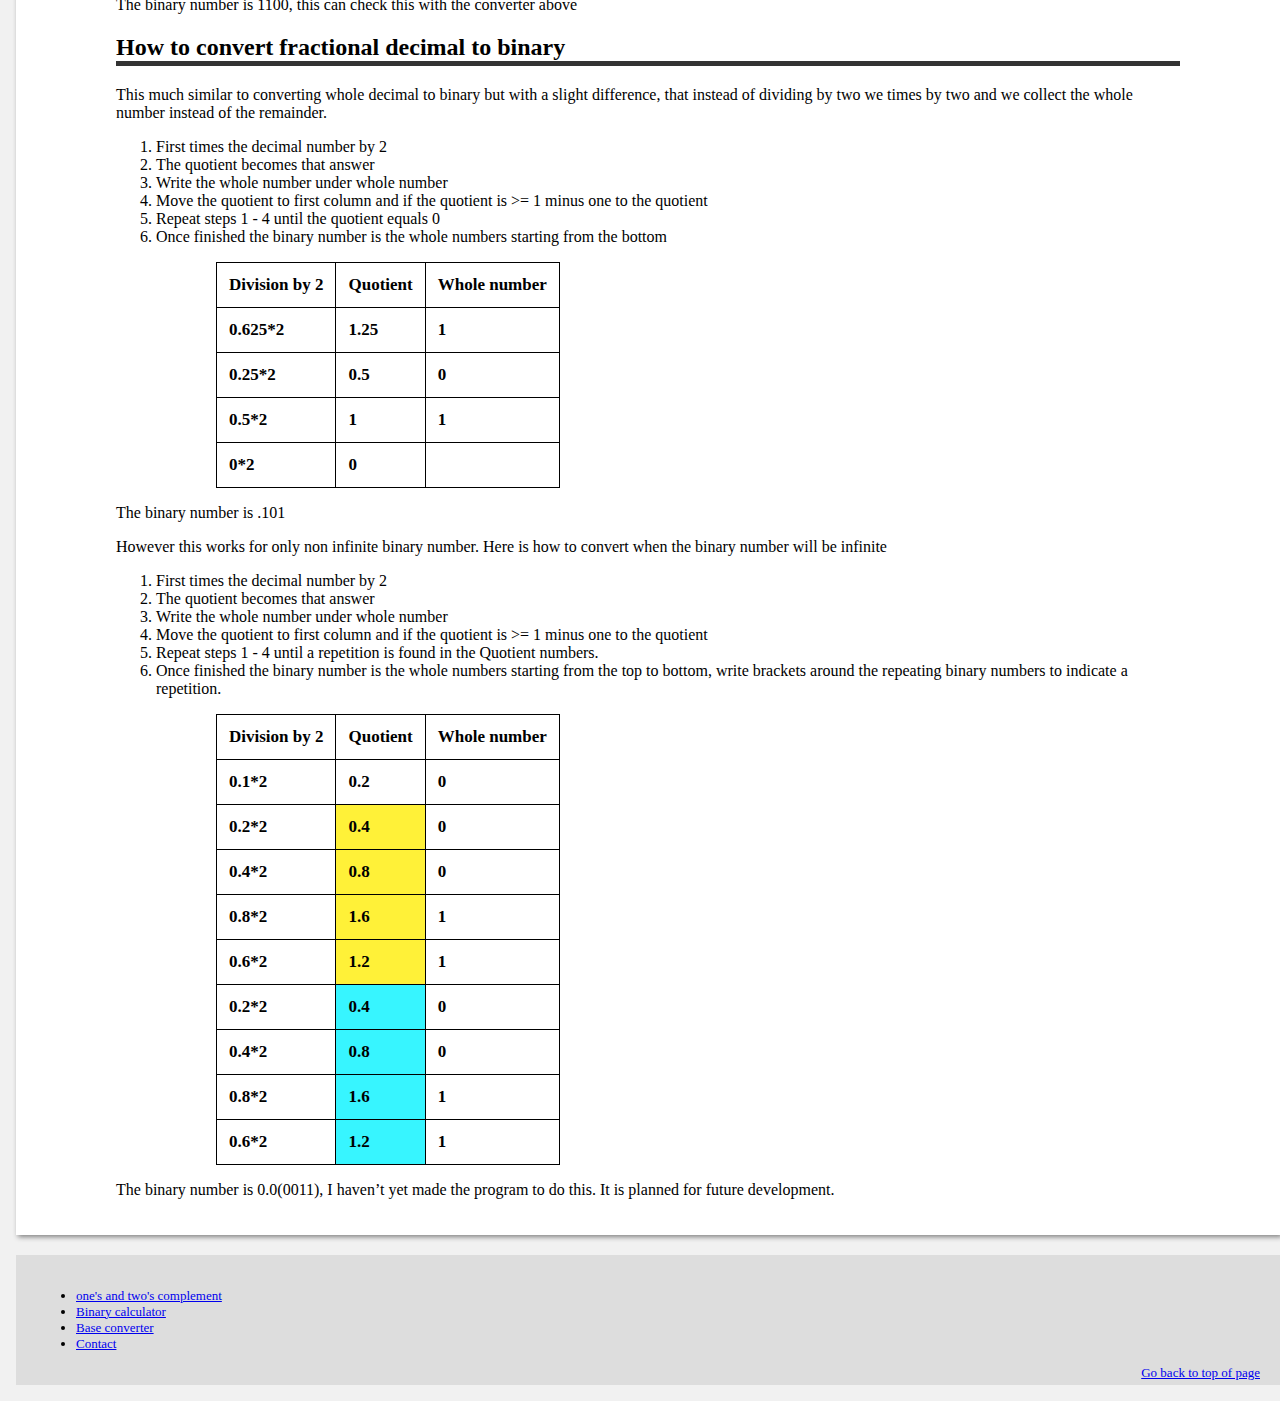
==== commit 61629273: "intital comment" ====
--- a/index.html
+++ b/index.html
@@ -374,7 +374,7 @@
                   <td>1</td>
                 </tr>
               </table>
-              <p>The binary number is 0.0(0011), I haven’t yet made the program to do this. It is planned for future development. Instead it should give the output of 0.0001100110011001100110011001100110011001100110011001101.</p>
+              <p>The binary number is 0.0(0011), I haven’t yet made the program to do this. It is planned for future development.</p>
 
 
 
--- a/Sylesheets.css
+++ b/Sylesheets.css
@@ -11,7 +11,7 @@
 
 /* Header/Blog Title */
 .header {
-    padding: 10px;
+    padding: 7px;
     text-align: center;
     background: white;
 }
@@ -107,10 +107,18 @@
         width: 100%;
     }
     body{
+      margin: 0 auto;
+      display: block;
+      font-size: small;
+      width: 100%;
+    }
+    table{
+      margin-left: 6px;
+      padding: 6px;
+    }
+    .card{
       padding: 5px;
     }
-    table{
-      padding: 6px;
-    }
+
 
 }
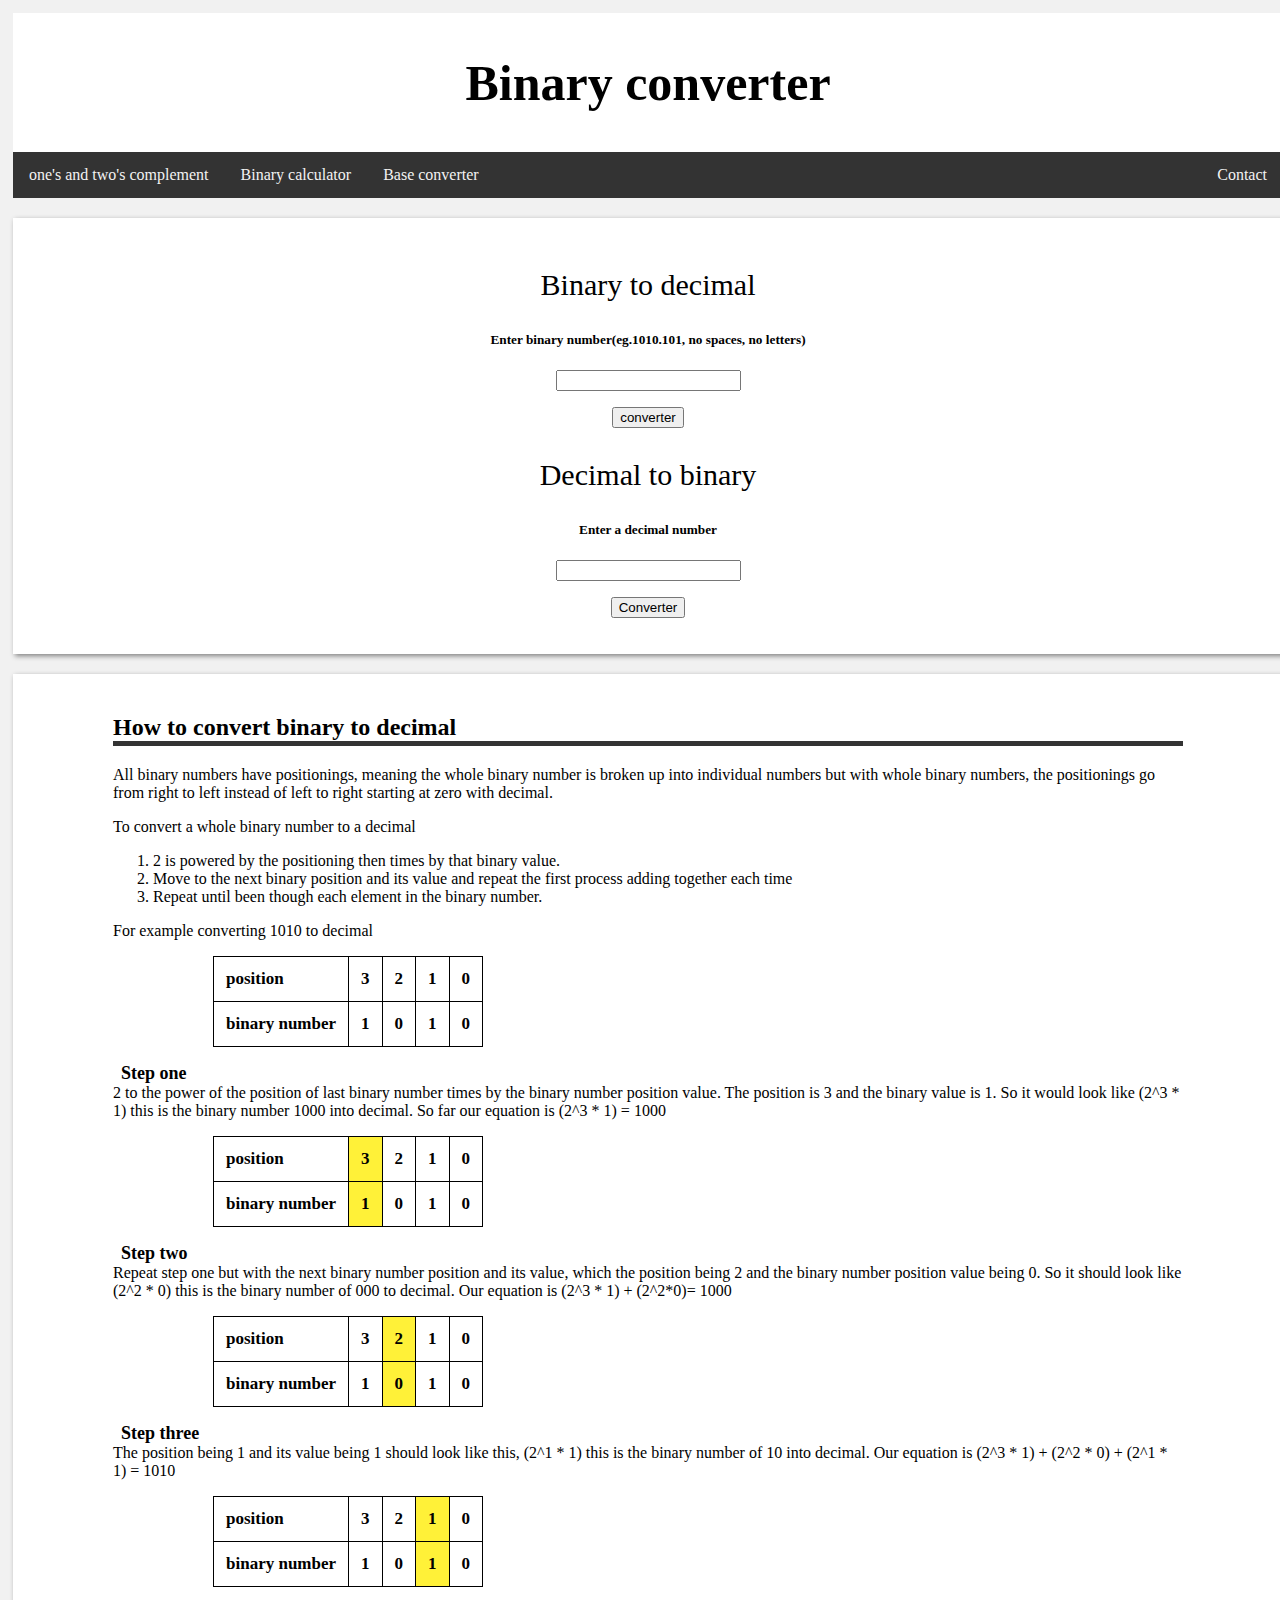
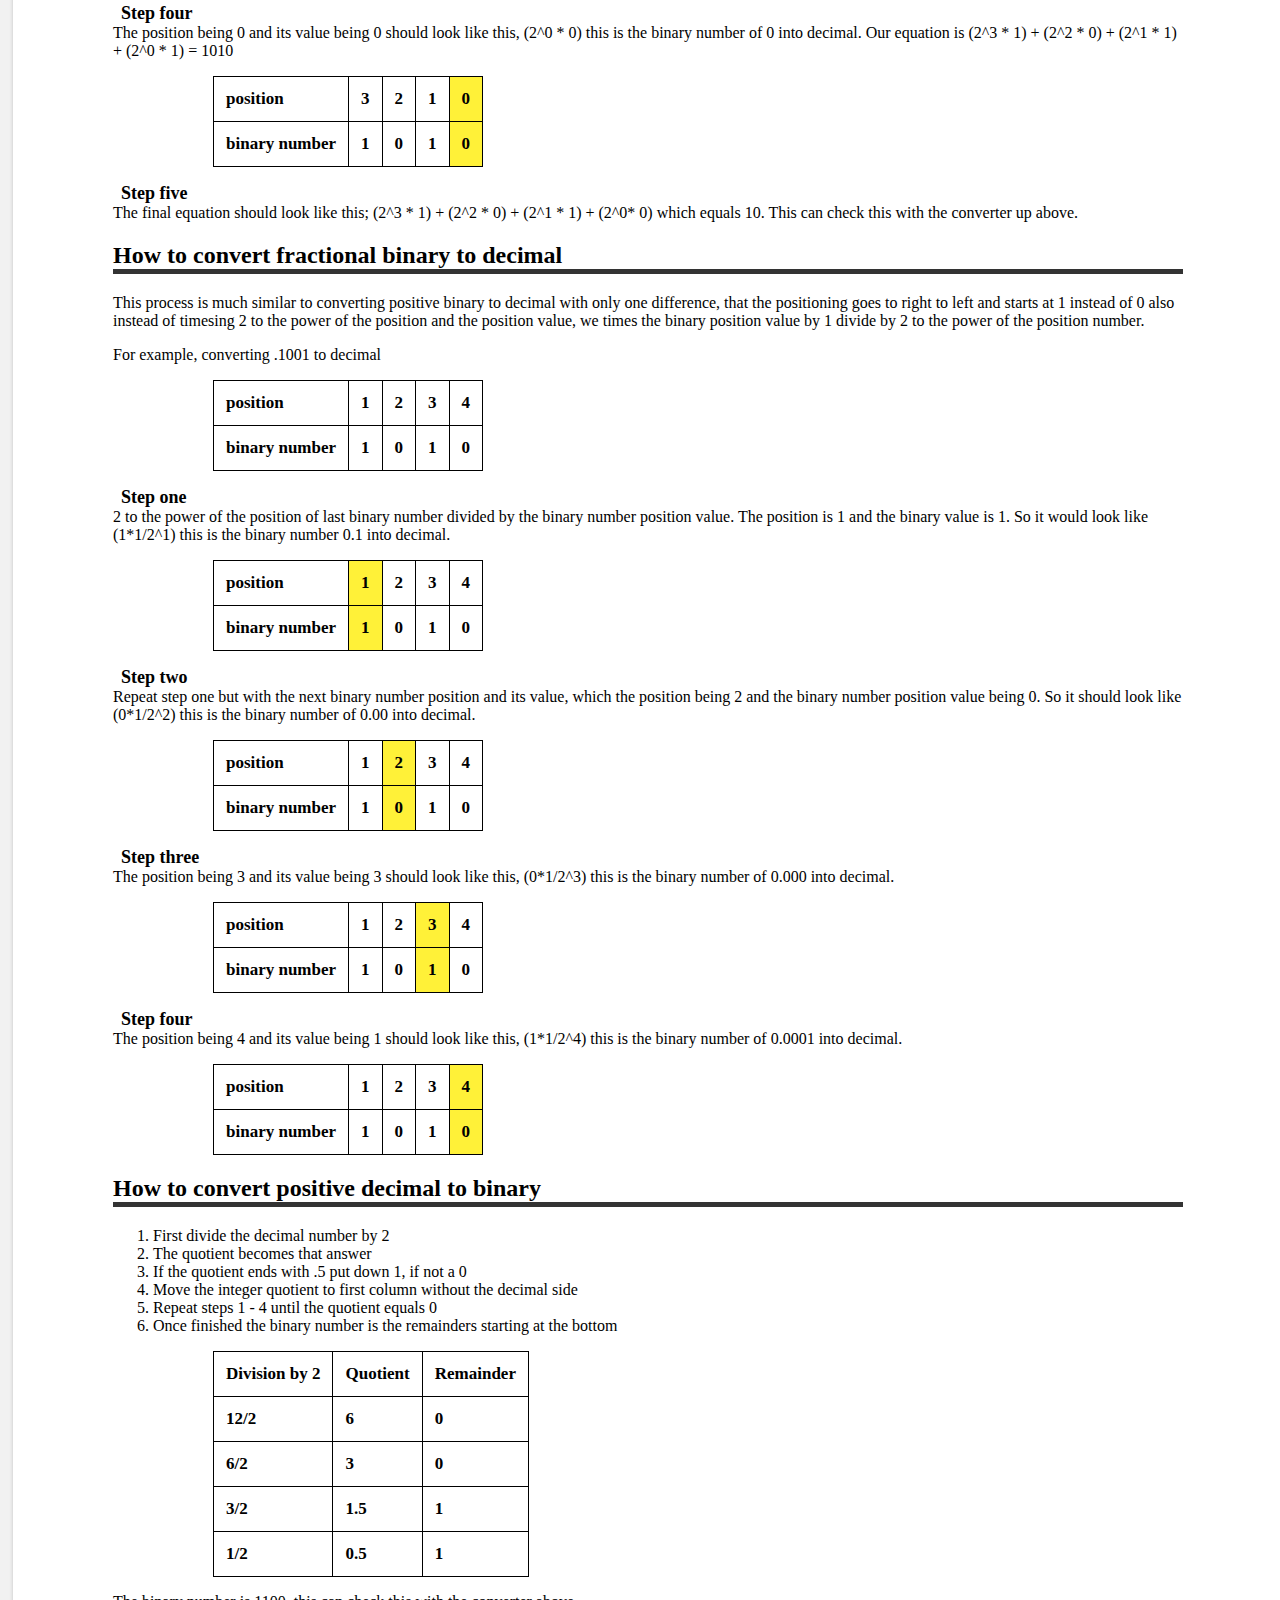
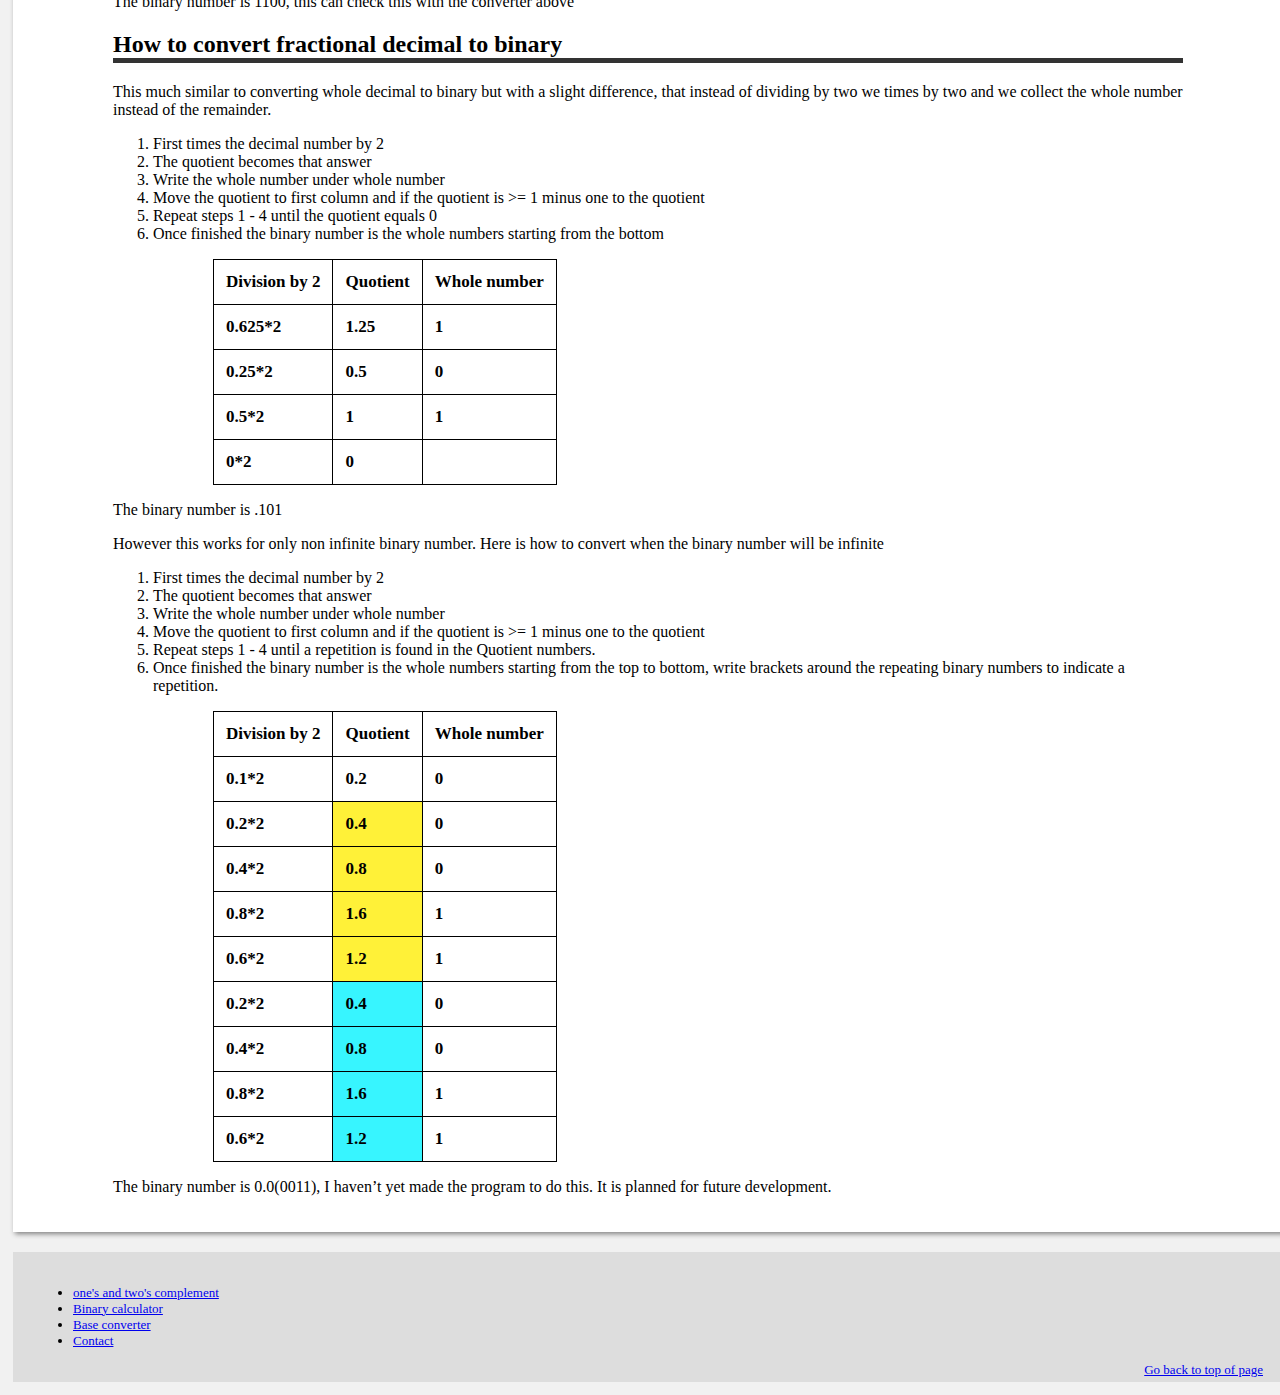
==== commit 06903378: "y" ====
--- a/index.html
+++ b/index.html
@@ -3,10 +3,10 @@
 <html>
   <head>
       <!--This import the css and javascript files-->
-      <script src="javaScript.js"></script>
+      <script src="binary_convertor.js"></script>
       <link rel="stylesheet" type="text/css" href="Sylesheets.css">
       <link href="https://fonts.googleapis.com/css?family=Fira+Sans" rel="stylesheet">
-      <meta name="viewport" content ="width=device-width, initial-scale=1, user-scalable=yes" />
+      <meta name="viewport" content ="width=device-width, initial-scale=1, user-scalable=yes">
       <title>Project</title>
   </head>
   <body>
@@ -16,7 +16,7 @@
     </div>
     <!--this is the links at top of page-->
     <div class="topnav">
-      <a href="#">one's and two's complement</a>
+      <a href="complement.html">one's and two's complement</a>
       <a href="#">Binary calculator</a>
       <a href="#">Base converter</a>
       <a href="#" style="float:right">Contact</a>
@@ -34,7 +34,7 @@
                       <button type="button" onclick="binary_checker()">converter</button>
                       <p id="yeah"></p>
                   </div>
-                  <p class="heading">Decimal to binary</h2>
+                  <p class="heading">Decimal to binary</p>
                   <h5>Enter a decimal number</h5>
                   <div id="dec_to_bin_body">
                       <p><input title="num2" type="text" id="num2"></p>
--- a/Sylesheets.css
+++ b/Sylesheets.css
@@ -4,7 +4,7 @@
 }
 
 body {
-    padding: 8px;
+    padding: 5px;
     background: #f1f1f1;
     width: 100%;
 }
@@ -101,20 +101,20 @@
 }
 
 /* Responsive layout - when the screen is less than 400px wide, make the navigation links stack on top of each other instead of next to each other */
-@media screen and (max-width: 400px) {
+@media screen and (max-width: 426px) {
     .topnav a {
         float: none;
         width: 100%;
     }
-    body{
+    html, body{
       margin: 0 auto;
       display: block;
       font-size: small;
-      width: 100%;
+      width: device-width;
     }
     table{
-      margin-left: 6px;
-      padding: 6px;
+      margin-left: 5px;
+      padding: 3px;
     }
     .card{
       padding: 5px;
